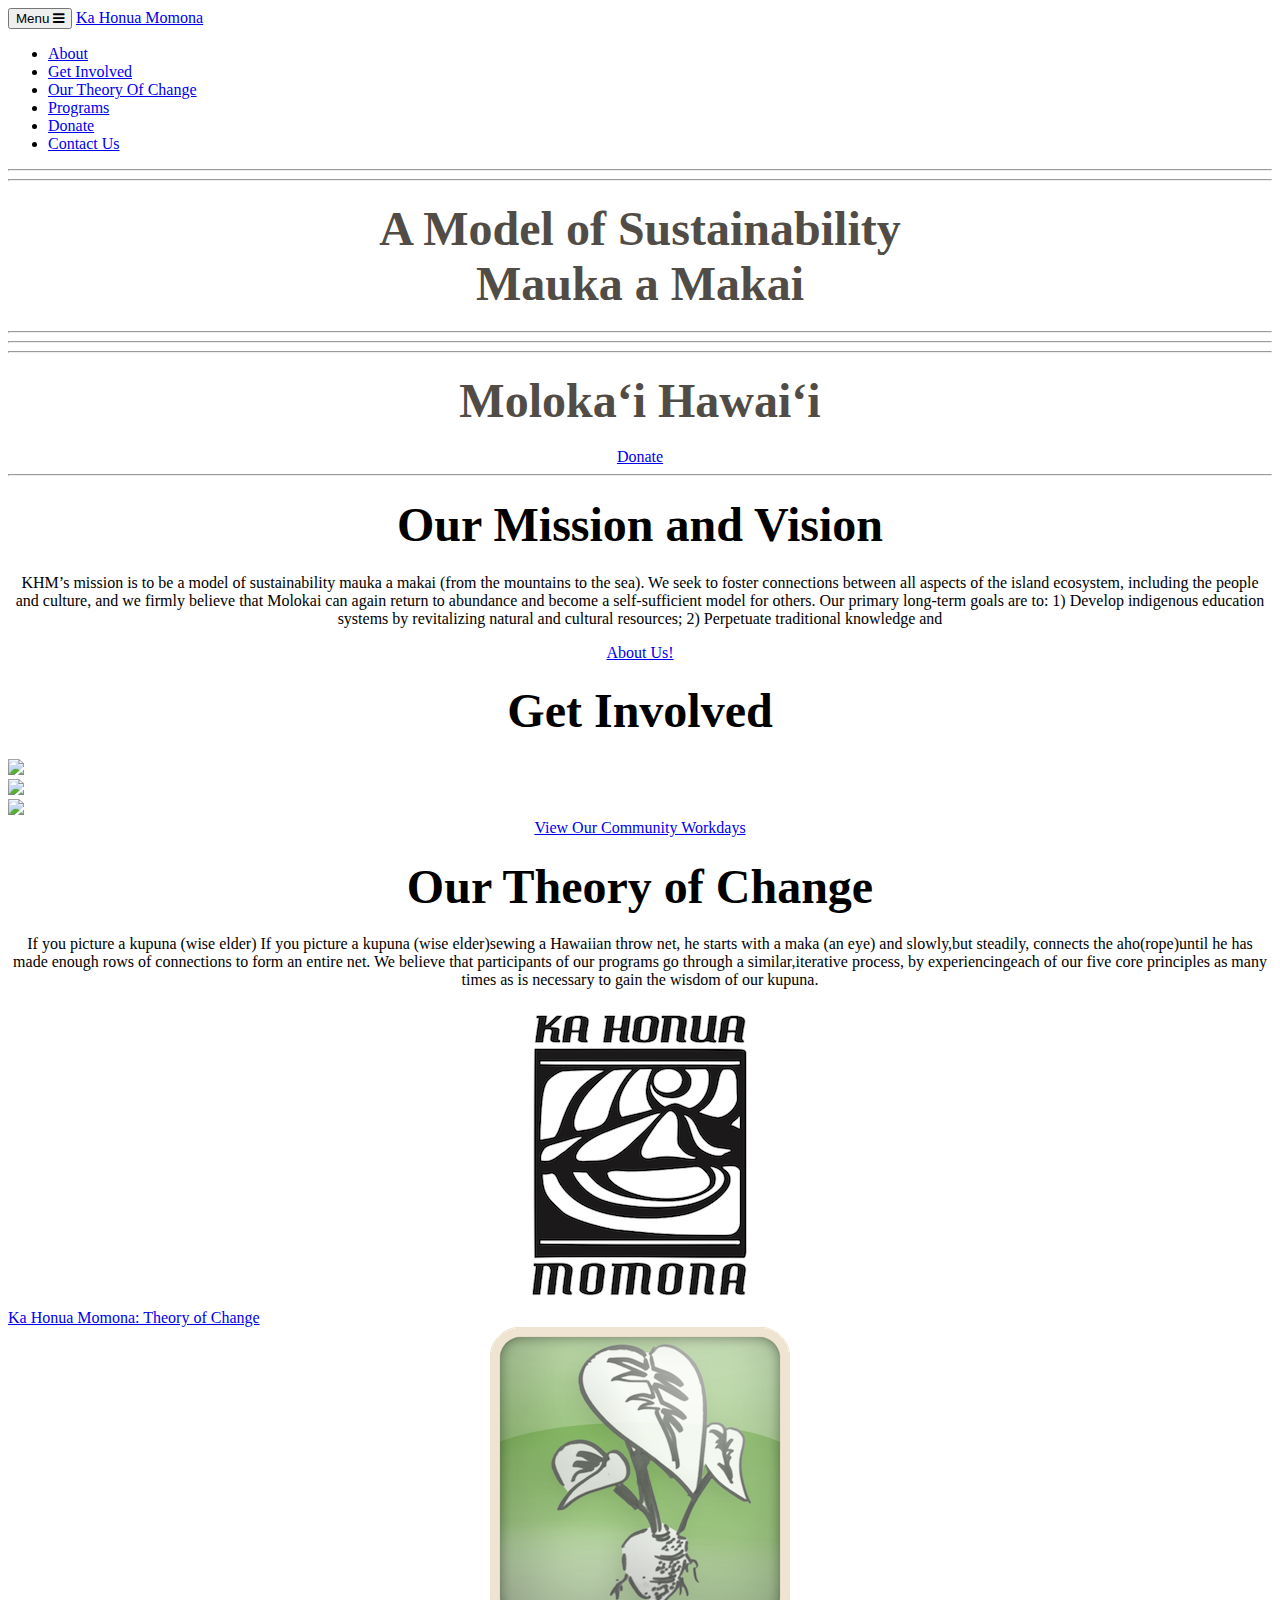
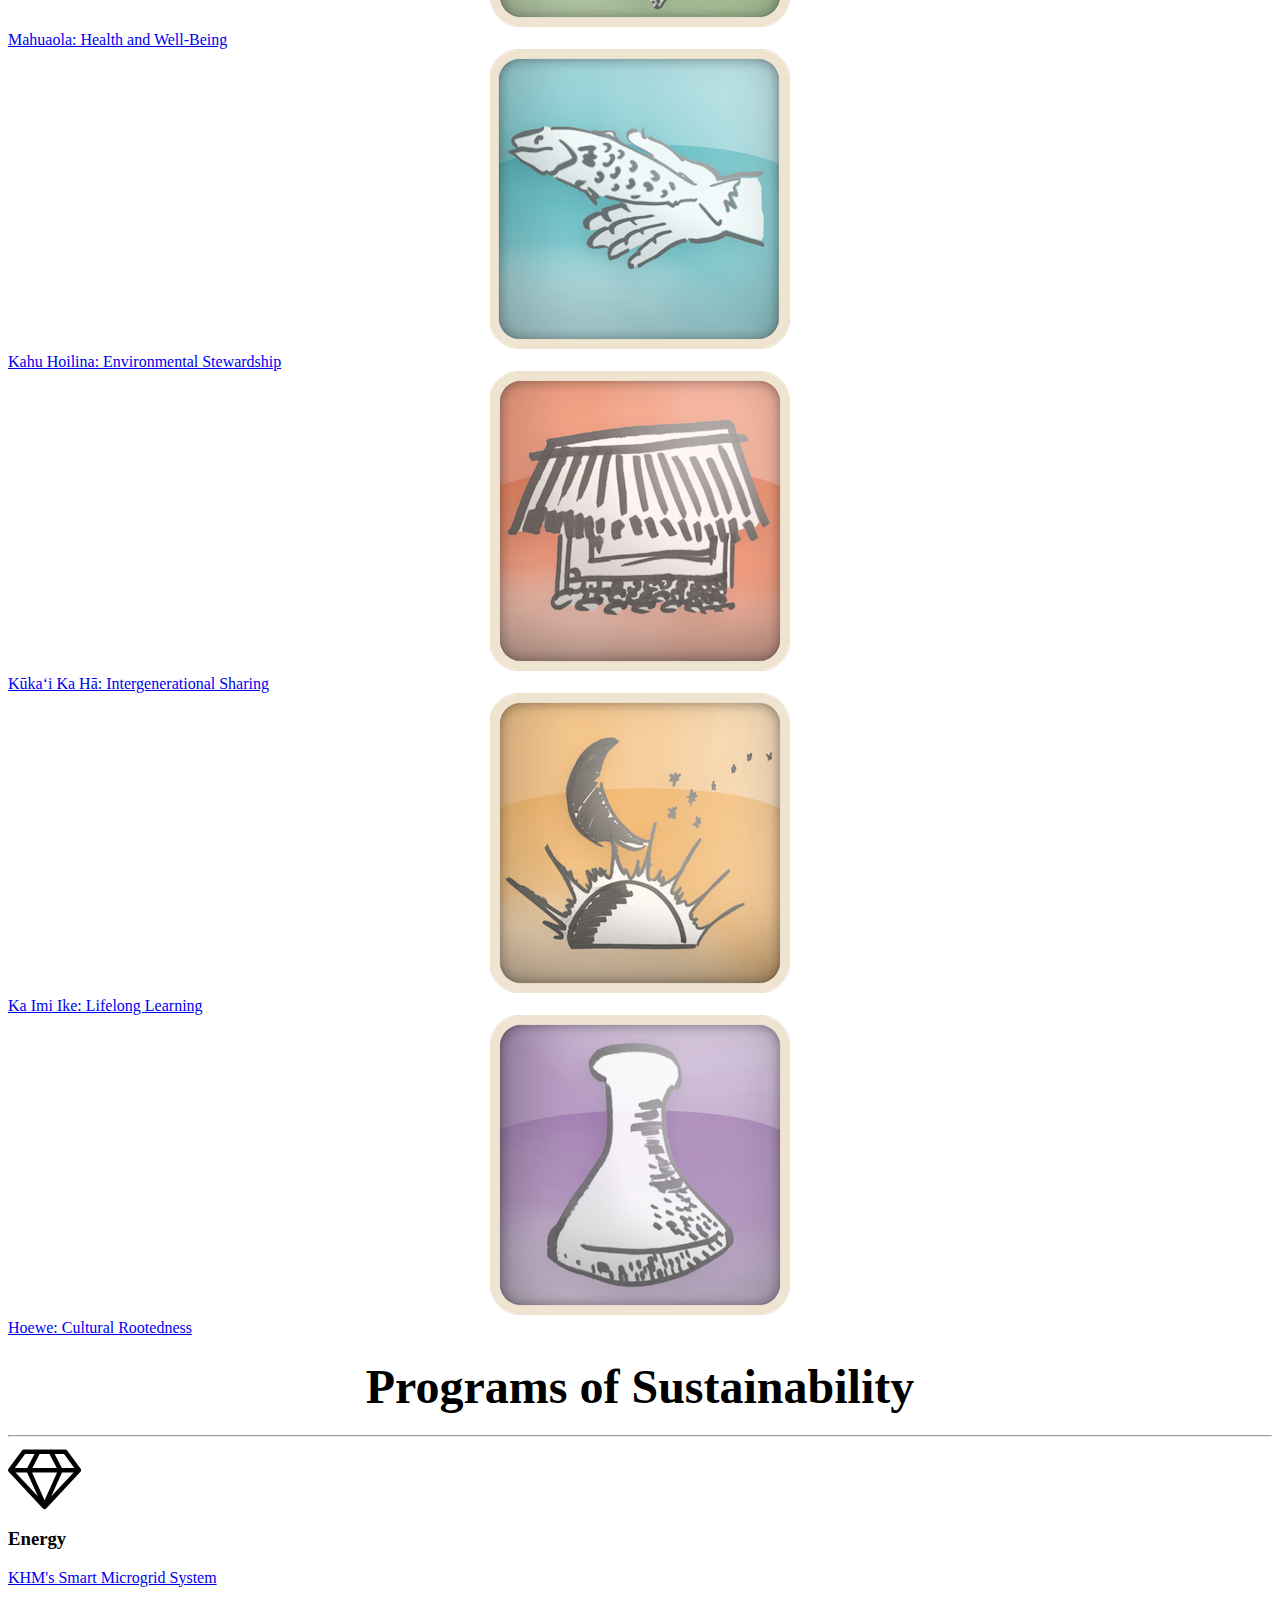
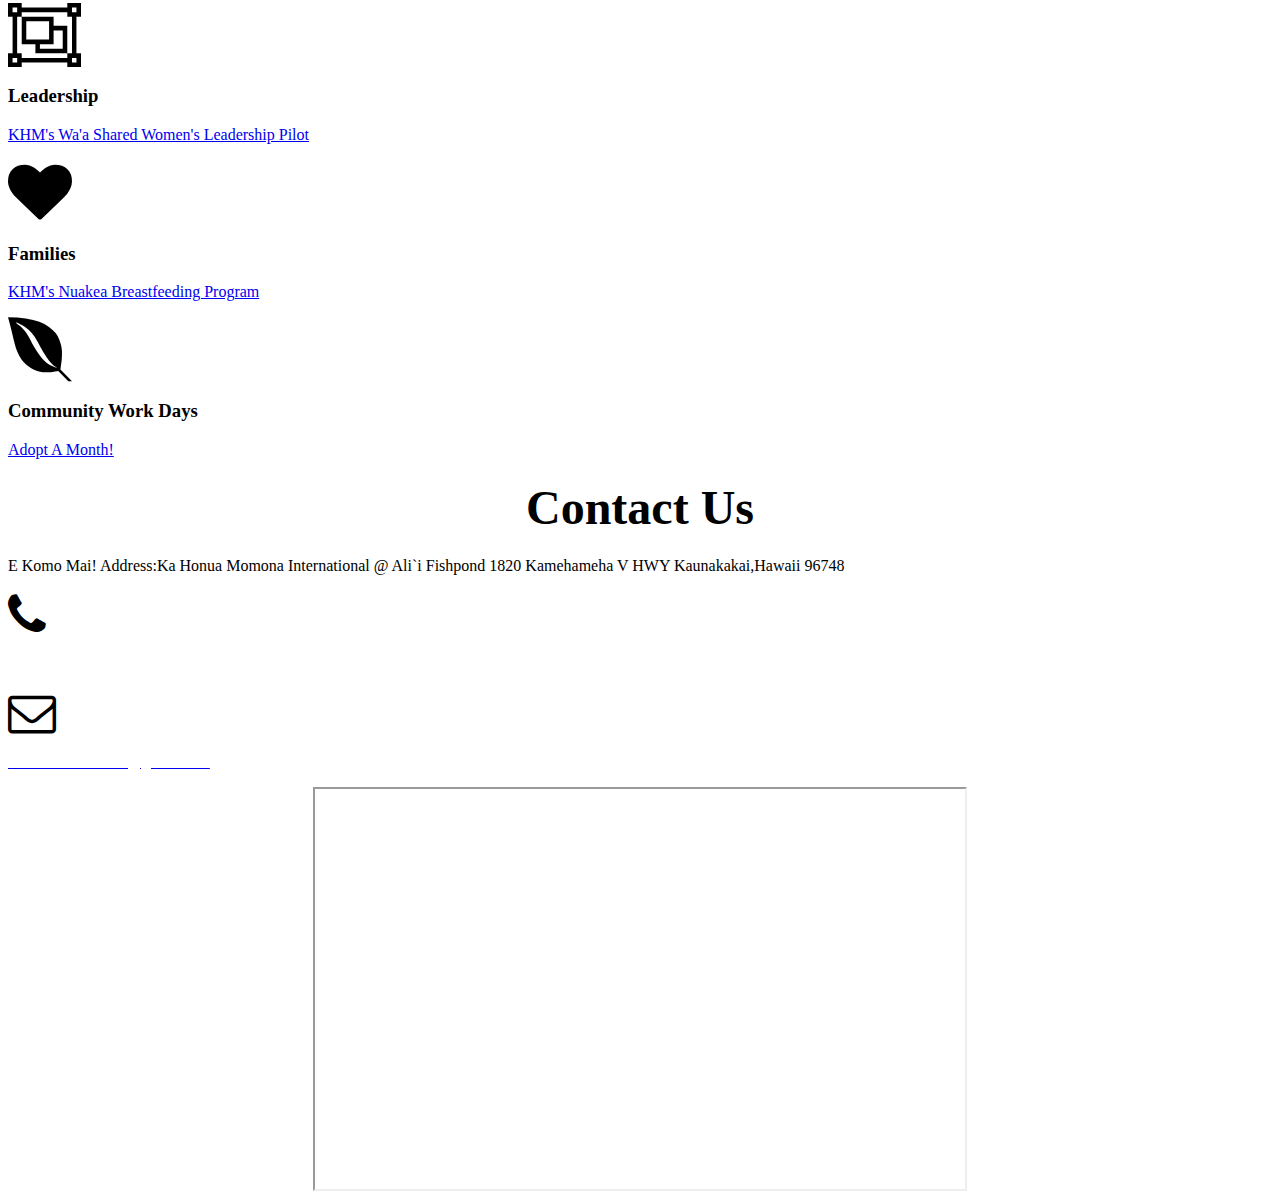
==== index.html @ 367ec9bb "Added Assets Framework image to TOC section" ====
<!DOCTYPE html>
<html lang="en">

<head>

    <meta charset="utf-8">
    <meta http-equiv="X-UA-Compatible" content="IE=edge">
    <meta name="viewport" content="width=device-width, initial-scale=1">
    <meta name="description" content="">
    <meta name="author" content="">

    <title>Ka Honua Momona</title>

    <!-- Bootstrap Core CSS -->
    <link rel="stylesheet" href="https://maxcdn.bootstrapcdn.com/bootstrap/3.3.6/css/bootstrap.min.css" integrity="sha384-1q8mTJOASx8j1Au+a5WDVnPi2lkFfwwEAa8hDDdjZlpLegxhjVME1fgjWPGmkzs7" crossorigin="anonymous">

    <!-- Custom Fonts -->
    <link href="https://fonts.googleapis.com/css?family=Open+Sans:300italic,400italic,600italic,700italic,800italic,400,300,600,700,800" rel="stylesheet" type="text/css">
    <link href="https://fonts.googleapis.com/css?family=Merriweather:400,300,300italic,400italic,700,700italic,900,900italic" rel="stylesheet" type="text/css">
    
    <!--Font Awesome-->
    <link rel="stylesheet" href="https://cdnjs.cloudflare.com/ajax/libs/font-awesome/4.7.0/css/font-awesome.min.css">

    <!-- Plugin CSS -->
    <link href="magnific-popup.css" rel="stylesheet">

    <!-- Theme CSS -->
    <link href="style.css" rel="stylesheet">
    <link href="font-awesome.css" rel="stylesheet">
    <!-- HTML5 Shim and Respond.js IE8 support of HTML5 elements and media queries -->
    <!-- WARNING: Respond.js doesn't work if you view the page via file:// -->
    <!--[if lt IE 9]>
        <script src="https://oss.maxcdn.com/libs/html5shiv/3.7.0/html5shiv.js"></script>
        <script src="https://oss.maxcdn.com/libs/respond.js/1.4.2/respond.min.js"></script>
    <![endif]-->
    
    <!--slick css-->
    <link rel="stylesheet" type="text/css" href="./slick/slick.css">
  <link rel="stylesheet" type="text/css" href="./slick/slick-theme.css">
  <style type="text/css">
    /*html, body {
      margin: 0;
      padding: 0;
    }

    * {
      box-sizing: border-box;
    }*/

    .slider {
        width: 50%;
        margin: 100px auto;
    }

    .slick-slide {
      margin: 0px 20px;
    }

    .slick-slide img {
      width: 100%;
    }

    .slick-prev:before,
    .slick-next:before {
      color: black;
    }


    .slick-slide {
      transition: all ease-in-out .3s;
      opacity: .2;
    }

    .slick-active {
      opacity: .5;
    }

    .slick-current {
      opacity: 1;
    }
  </style>


</head>

<body id="page-top">

    <nav id="mainNav" class="navbar navbar-default navbar-fixed-top">
        <div class="container-fluid">
            <!-- Brand and toggle get grouped for better mobile display -->
            <div class="navbar-header">
                <button type="button" class="navbar-toggle collapsed" data-toggle="collapse" data-target="#bs-example-navbar-collapse-1">
                    <span class="sr-only">Toggle navigation</span> Menu <i class="fa fa-bars"></i>
                </button>
                <a class="navbar-brand page-scroll" href="#page-top">Ka Honua Momona</a>
            </div>

            <!-- Collect the nav links, forms, and other content for toggling -->
            <div class="collapse navbar-collapse" id="bs-example-navbar-collapse-1">
                <ul class="nav navbar-nav navbar-right">
                    <li>
                        <a class="page-scroll" href="#about">About</a>
                    </li>
                     <li>
                        <a class="page-scroll" href="#get">Get Involved</a>


                    </li>
                    <li>
                        <a class="page-scroll" href="#services">Our Theory Of Change</a>
                    </li>
                    <li>
                        <a class="page-scroll" href="#portfolio">Programs</a>


                    </li>
                    <li>
                        <a href="payPalForm.html">Donate</a>
                    </li>
                   <!-- <li>
                        <a class="page-scroll" href="#store">KHM Store</a>
                    </li>-->
                    <li>
                        <a class="page-scroll" href="#contact">Contact Us</a>
                    </li>
                    
                </ul>
            </div>
            <!-- /.navbar-collapse -->
        </div>
        <!-- /.container-fluid -->
    </nav>
    
    <div class="row">
        <hr>
        <hr>
    
    <center><h2 class="homeHeading"><font size="7" color =#514c45>A Model of Sustainability <br> Mauka a Makai</font></h2>
    </center>
    </div>

    <header>
        <div class="header-content">
            <div class="header-content-inner">
                <!--<h1 class="homeHeading"><font size="7" color ="white">Ka Honua Momona</font></h1>-->
                <hr>
                <hr>
                <hr>
                
            </div>
        </div>
    </header>
    <div class="row">
        <center><h2 align="center" class="homeHeading"><font size="7" color =#514c45>Molokaʻi Hawaiʻi</font></h2>
                      
                <a href="payPalForm.html" class="btn btn-primary btn-xl page-scroll">Donate</a></center>
        <hr>
    
    </div>

    <section class="bg-primary" id="about">
        <div class="container">
            <h1 id="homeHeading" align="center"><font size="7">Our Mission and Vision</font></h1>
                    
                    
                    
                    <center><p class="text-faded">KHM’s mission is to be a model of sustainability mauka a makai (from the mountains to the sea). We seek to foster connections between all aspects of the island ecosystem, including the people and culture, and we firmly believe that Molokai can again return to abundance and become a self-sufficient model for others. Our primary long-term goals are to:

1) Develop indigenous education systems by revitalizing natural and cultural resources;
                        2) Perpetuate traditional knowledge and</p></center>
                    <center><a href="aboutpage.html" class="btn btn-primary btn-xl page-scroll">About Us!</a></center>
                </div>
           
    </section>
    
    <section class="bg-getInvolved" id="get">
        <div class="container">
            <div class="row">
                <div><h1 id="homeHeading" align="center"><font size="7">Get Involved</font></h1>
                    
    <row class="variable slider" >

    <div >
      <img src="assests/Slideshow/SS-1-350x300.jpg">
    </div>
    <div>
      <img src="assests/Slideshow/SS-2-350x300.JPG">
    </div>
    <div>
      <img src="assests/Slideshow/SS-3-350x300.jpg">
    </div>
  </row>     
                   
                    <center><a href="signUp.html" class="btn btn-primary btn-xl page-scroll">View Our Community Workdays</a></center>
                </div>
            </div>
        </div>
    </section>


    <section id="services" class ="bg-landingTop">
        <div class="container-fluid">
             <div class="row">
                <div><h1 id="homeHeading" align="center"><font size="7">Our Theory of Change</font></h1>
                    <center><p class="text-gray"> If you picture a kupuna (wise elder) If you picture a kupuna (wise elder)sewing a Hawaiian throw net, he starts with a maka (an eye) and slowly,but steadily, connects the aho(rope)until he has made enough rows of connections to form an entire net. We believe that participants of our programs go through a similar,iterative process, by experiencingeach of our five core principles as many times as is necessary to gain the wisdom of our kupuna.</p></center>
                </div>
            <div class="row no-gutter popup-gallery">
                <div class="col-lg-4 col-sm-6">
                    <a href="https://drive.google.com/open?id=1YdWYNHnXMYd7yJINg3KNlewe5yrEVB_4" class="portfolio-box">
                        <center><img src="assests/KHMLogoBW300x389%20.png" class="img-responsive" alt=""></center>
                        <div class="portfolio-box-caption">
                            <div class="portfolio-box-caption-content">
                                <div class="project-category text-faded">
                                </div>
                                <div class="project-name">
                                    Ka Honua Momona: Theory of Change
                                </div>
                            </div>
                        </div>
                    </a>
                </div>
                <div class="col-lg-4 col-sm-6">
                    <a href="assests/KHMAssetsFramework.png" class="portfolio-box">
                        <center><img src="assests/kaloIcon300x300.png" class="img-responsive" class="img-responsive" alt=""></center>
                        <div class="portfolio-box-caption">
                            <div class="portfolio-box-caption-content">
                                <div class="project-category text-faded">

                                </div>
                                <div class="project-name">
                                    Mahuaola: Health and Well-Being
                                </div>
                            </div>
                        </div>
                    </a>
                </div>
                <div class="col-lg-4 col-sm-6">
                    <a href="assests/KHMAssetsFramework.png" class="portfolio-box">
                        <center><img src="assests/mulletIcon300x300.png" class="img-responsive" alt=""></center>
                        <div class="portfolio-box-caption">
                            <div class="portfolio-box-caption-content">
                                <div class="project-category text-faded">
                                    
                                </div>
                                <div class="project-name">
                                   Kahu Hoilina: Environmental Stewardship
                                </div>
                            </div>
                        </div>
                    </a>
                </div>
                <div class="col-lg-4 col-sm-6">
                    <a href="assests/KHMAssetsFramework.png" class="portfolio-box">
                        <center><img src="assests/haleIcon300x300.png" class="img-responsive" alt=""></center>
                        <div class="portfolio-box-caption">
                            <div class="portfolio-box-caption-content">
                                <div class="project-category text-faded">
                                   
                                </div>
                                <div class="project-name">
                                    Kūkaʻi Ka Hā: Intergenerational Sharing
                                </div>
                            </div>
                        </div>
                    </a>
                </div>
                <div class="col-lg-4 col-sm-6">
                   <a href="assests/KHMAssetsFramework.png" class="portfolio-box">
                        <center><img src="assests/sunAndMoonicon300x300.png" class="img-responsive" alt=""></center>
                        <div class="portfolio-box-caption">
                            <div class="portfolio-box-caption-content">
                                <div class="project-category text-faded">
                                   
                                </div>
                                <div class="project-name">
                                  Ka Imi Ike: Lifelong Learning
                                </div>
                            </div>
                        </div>
                    </a>
                </div>
                <div class="col-lg-4 col-sm-6">
                    <a href="assests/KHMAssetsFramework.png" class="portfolio-box">
                        <center><img src="assests/poiPoundericon300x300.png" class="img-responsive" alt=""></center>
                        <div class="portfolio-box-caption">
                            <div class="portfolio-box-caption-content">
                                <div class="project-category text-faded">
                                    
                                </div>
                                <div class="project-name">
                                    Hoewe: Cultural Rootedness
                                </div>
                            </div>
                        </div>
                    </a>
                </div>
            </div>
        </div>
        </div>
    </section>
    
    <!--Programs Section-->
    <section id="portfolio" class="bg-programs">
        <div class="container">
            <div class="row">
                <div class="col-lg-12 text-center">
                    <h1 id="homeHeading" align="center"><font size="7">Programs of Sustainability</font></h1>
                    <hr class="primary">
                </div>
            </div>
        </div>
        <div class="container">
            <div class="row">
                <div class="col-lg-3 col-md-6 text-center">
                    <div class="service-box">
                        <i class="fa fa-4x fa-diamond text-primary sr-icons"></i>
                       
                       
                        <h3>Energy</h3>
                        <p class="text-faded">
                            <a href="assests/Energy-Program.jpeg" class="portfolio-box">KHM's Smart Microgrid System</a></p>
                    </div>
                </div>
                <div class="col-lg-3 col-md-6 text-center">
                    <div class="service-box">
                        <i class="fa fa-4x fa-object-group text-primary sr-icons"></i>
                        <h3>Leadership</h3>
                        <p class="text-faded"><a href="assests/Leadership-Program.jpg" class="portfolio-box">KHM's Wa'a Shared Women's Leadership Pilot</a></p>
                    </div>
                </div>
                <div class="col-lg-3 col-md-6 text-center">
                    <div class="service-box">
                        <i class="fa fa-4x fa-heart text-primary sr-icons"></i>
                        <h3>Families</h3>
                        <p class="text-faded"><a href="assests/Families.jpeg" class="portfolio-box">KHM's Nuakea Breastfeeding Program</a></p>
                    </div>
                </div>
                <div class="col-lg-3 col-md-6 text-center">
                    <div class="service-box">
                        <i class="fa fa-4x fa-envira text-primary sr-icons"></i>
                        <h3>Community Work Days</h3>
                        <p class="text-faded"><a href="assests/CWD-Program.jpg" class="portfolio-box">Adopt A Month!</a></p>
                    </div>
                </div>
            </div>
        </div>
    </section>

    <!--<aside class="bg-dark">
        <div class="container text-center">
            <div class="call-to-action">
                <h2>Free Download at Start Bootstrap!</h2>
                <a href="http://startbootstrap.com/template-overviews/creative/" class="btn btn-default btn-xl sr-button">Download Now!</a>
            </div>
        </div>
    </aside>-->
    
    <section class = bg-getInvolved id="contact">
        <div class="container">
            <div class="row">
                <div class="col-lg-8 col-lg-offset-2 text-center">
                    <div><h1 id="homeHeading" align="center"><font size="7" >Contact Us</font></h1>
        </div>
                    <p>E Komo Mai! Address:Ka Honua Momona International @ Ali`i Fishpond 1820 Kamehameha V HWY Kaunakakai,Hawaii 96748</p>
                </div>
                <div class="col-lg-4 col-lg-offset-2 text-center">
                    <i class="fa fa-phone fa-3x sr-contact"></i>
                    <p><font color="white">(808)553-8353</font></p>
                </div>
                <div class="col-lg-4 text-center">
                    <i class="fa fa-envelope-o fa-3x sr-contact"></i>
                    <p><a href="mailto:your-email@your-domain.com"><font color="white">KaHonuaMomona@gmail.com</font></a></p>
                </div>
            </div>
        </div>
        <div align="center">
        <iframe src="https://www.google.com/maps/embed?pb=!1m18!1m12!1m3!1d1801.1338252839632!2d-156.98307503300262!3d21.07241689508221!2m3!1f25.250000000000004!2f0!3f0!3m2!1i1024!2i768!4f35!3m3!1m2!1s0x7eaac9f5d5ff4ea1%3A0x57146f1e84662ad0!2s1820+Kamehameha+V+Hwy%2C+Kaunakakai%2C+HI+96748!5e1!3m2!1sen!2sus!4v1522271617819" width="650" height="400" align="middle" frameborder="4" style="border:1" allowfullscreen></iframe>
      </div>
    </section>

    <!--<section id="contact">
        <div class="container">
            <div class="row">
                <div class="col-lg-8 col-lg-offset-2 text-center">
                    <h2 class="section-heading">Let's Get In Touch!</h2>
                    <hr class="primary">
                    <p>Ready to start your next project with us? That's great! Give us a call or send us an email and we will get back to you as soon as possible!</p>
                </div>
                <div class="col-lg-4 col-lg-offset-2 text-center">
                    <i class="fa fa-phone fa-3x sr-contact"></i>
                    <p>123-456-6789</p>
                </div>
                <div class="col-lg-4 text-center">
                    <i class="fa fa-envelope-o fa-3x sr-contact"></i>
                    <p><a href="mailto:your-email@your-domain.com">feedback@startbootstrap.com</a></p>
                </div>
            </div>
        </div>
    </section>-->

    <!-- jQuery -->
    <script src="https://code.jquery.com/jquery-2.2.1.min.js"
            integrity="sha256-gvQgAFzTH6trSrAWoH1iPo9Xc96QxSZ3feW6kem+O00="
            crossorigin="anonymous"></script>

    <!-- Bootstrap Core JavaScript -->
    <script src="https://maxcdn.bootstrapcdn.com/bootstrap/3.3.6/js/bootstrap.min.js" integrity="sha384-0mSbJDEHialfmuBBQP6A4Qrprq5OVfW37PRR3j5ELqxss1yVqOtnepnHVP9aJ7xS" crossorigin="anonymous"></script>

    <!-- Plugin JavaScript -->
    <script src="https://cdnjs.cloudflare.com/ajax/libs/jquery-easing/1.3/jquery.easing.min.js"></script>
    <script src="/scroll-reveal.js"></script>
    <script src="/magnific-popup.js"></script>

    <!-- Theme JavaScript -->
    <script src="/client.js"></script>
    <script src="/wow.min.js"></script>
    
    <!-- FontAwesome CDN -->
    <script src="https://use.fontawesome.com/fcb170d64e.js"></script>
    
    <script src="https://code.jquery.com/jquery-2.2.0.min.js" type="text/javascript"></script>
  <script src="./slick/slick.min.js" type="text/javascript" charset="utf-8"></script>
  <script type="text/javascript">
    $(document).on('ready', function() {
      $(".vertical-center-4").slick({
        dots: true,
        vertical: true,
        centerMode: true,
        slidesToShow: 4,
        slidesToScroll: 2
      });
      $(".vertical-center-3").slick({
        dots: true,
        vertical: true,
        centerMode: true,
        slidesToShow: 3,
        slidesToScroll: 3
      });
      $(".vertical-center-2").slick({
        dots: true,
        vertical: true,
        centerMode: true,
        slidesToShow: 2,
        slidesToScroll: 2
      });
      $(".vertical-center").slick({
        dots: true,
        vertical: true,
        centerMode: true,
      });
      $(".vertical").slick({
        dots: true,
        vertical: true,
        slidesToShow: 3,
        slidesToScroll: 3
      });
      $(".regular").slick({
        dots: true,
        infinite: true,
        slidesToShow: 3,
        slidesToScroll: 3
      });
      $(".center").slick({
        dots: true,
        infinite: true,
        centerMode: true,
        slidesToShow: 5,
        slidesToScroll: 3
      });
      $(".variable").slick({
        dots: true,
        infinite: true,
        variableWidth: true
      });
      $(".lazy").slick({
        lazyLoad: 'ondemand', // ondemand progressive anticipated
        infinite: true
      });
    });
</script>

</body>

</html>
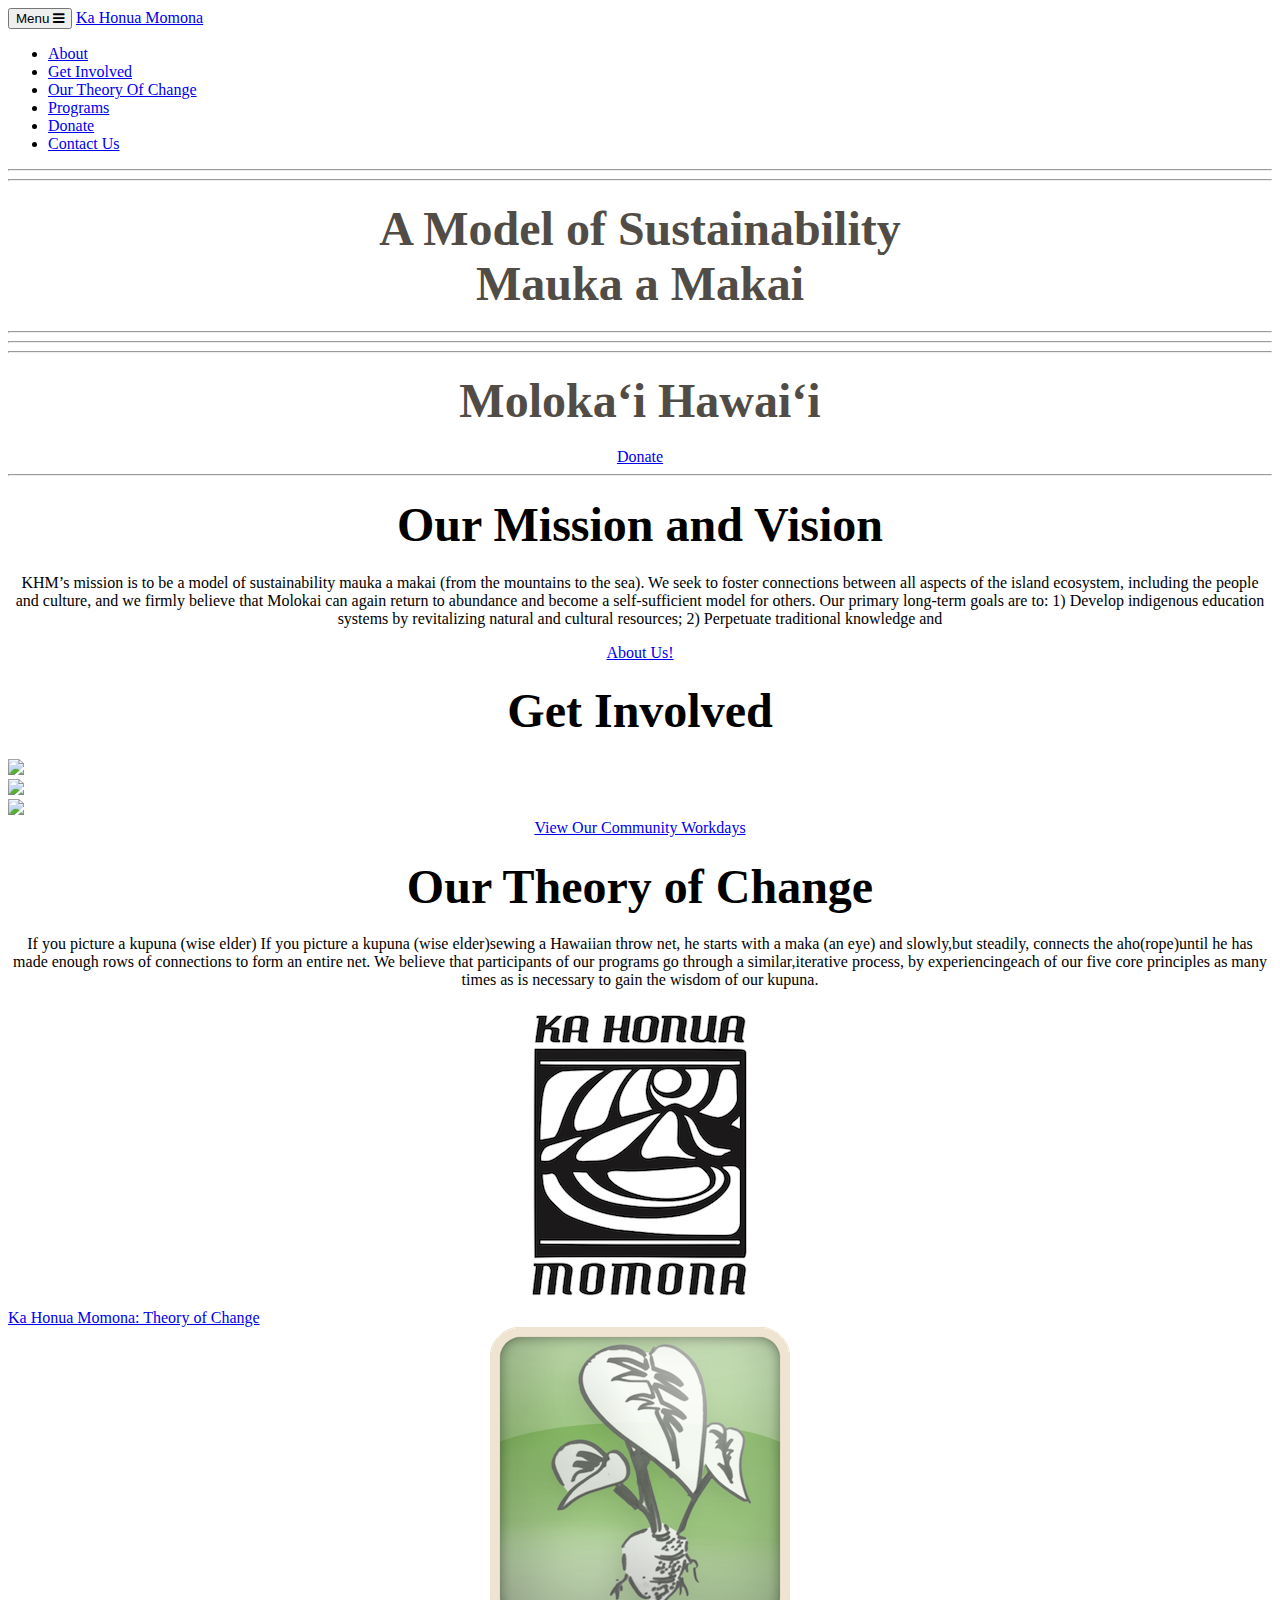
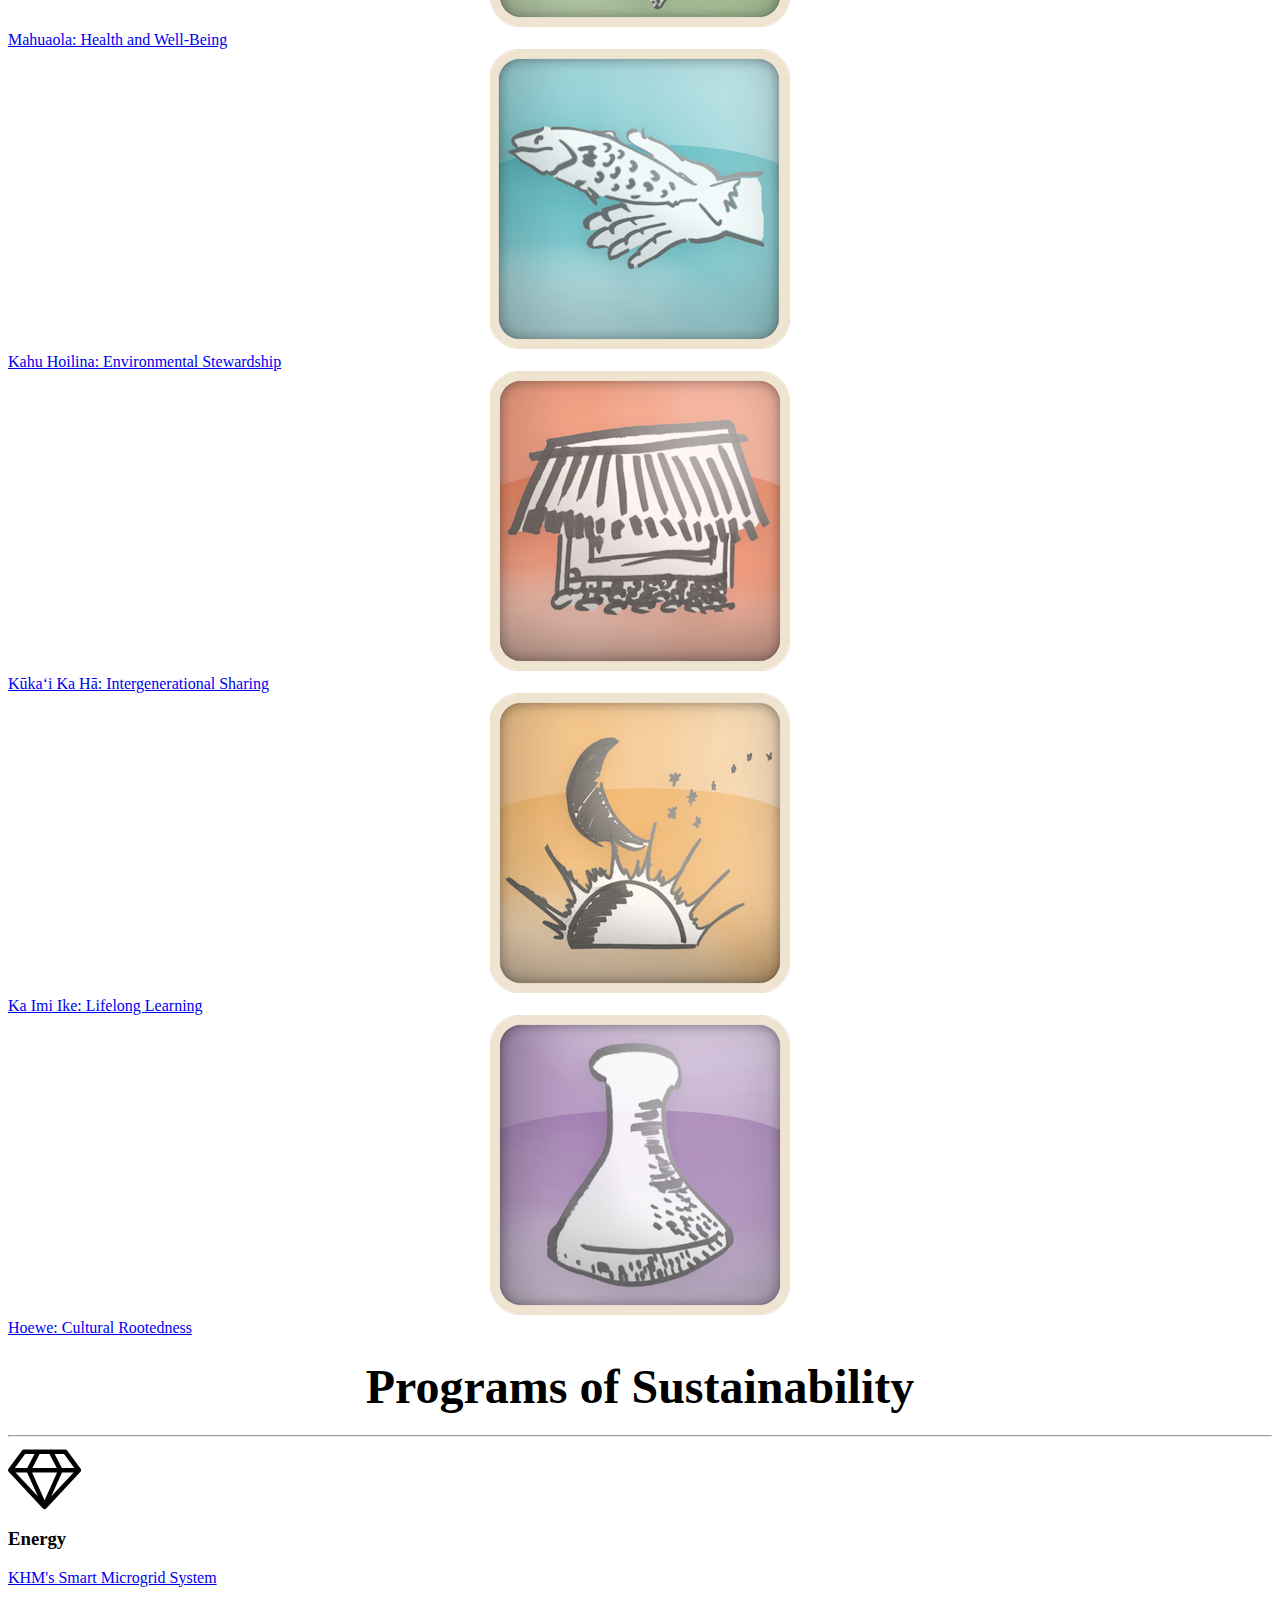
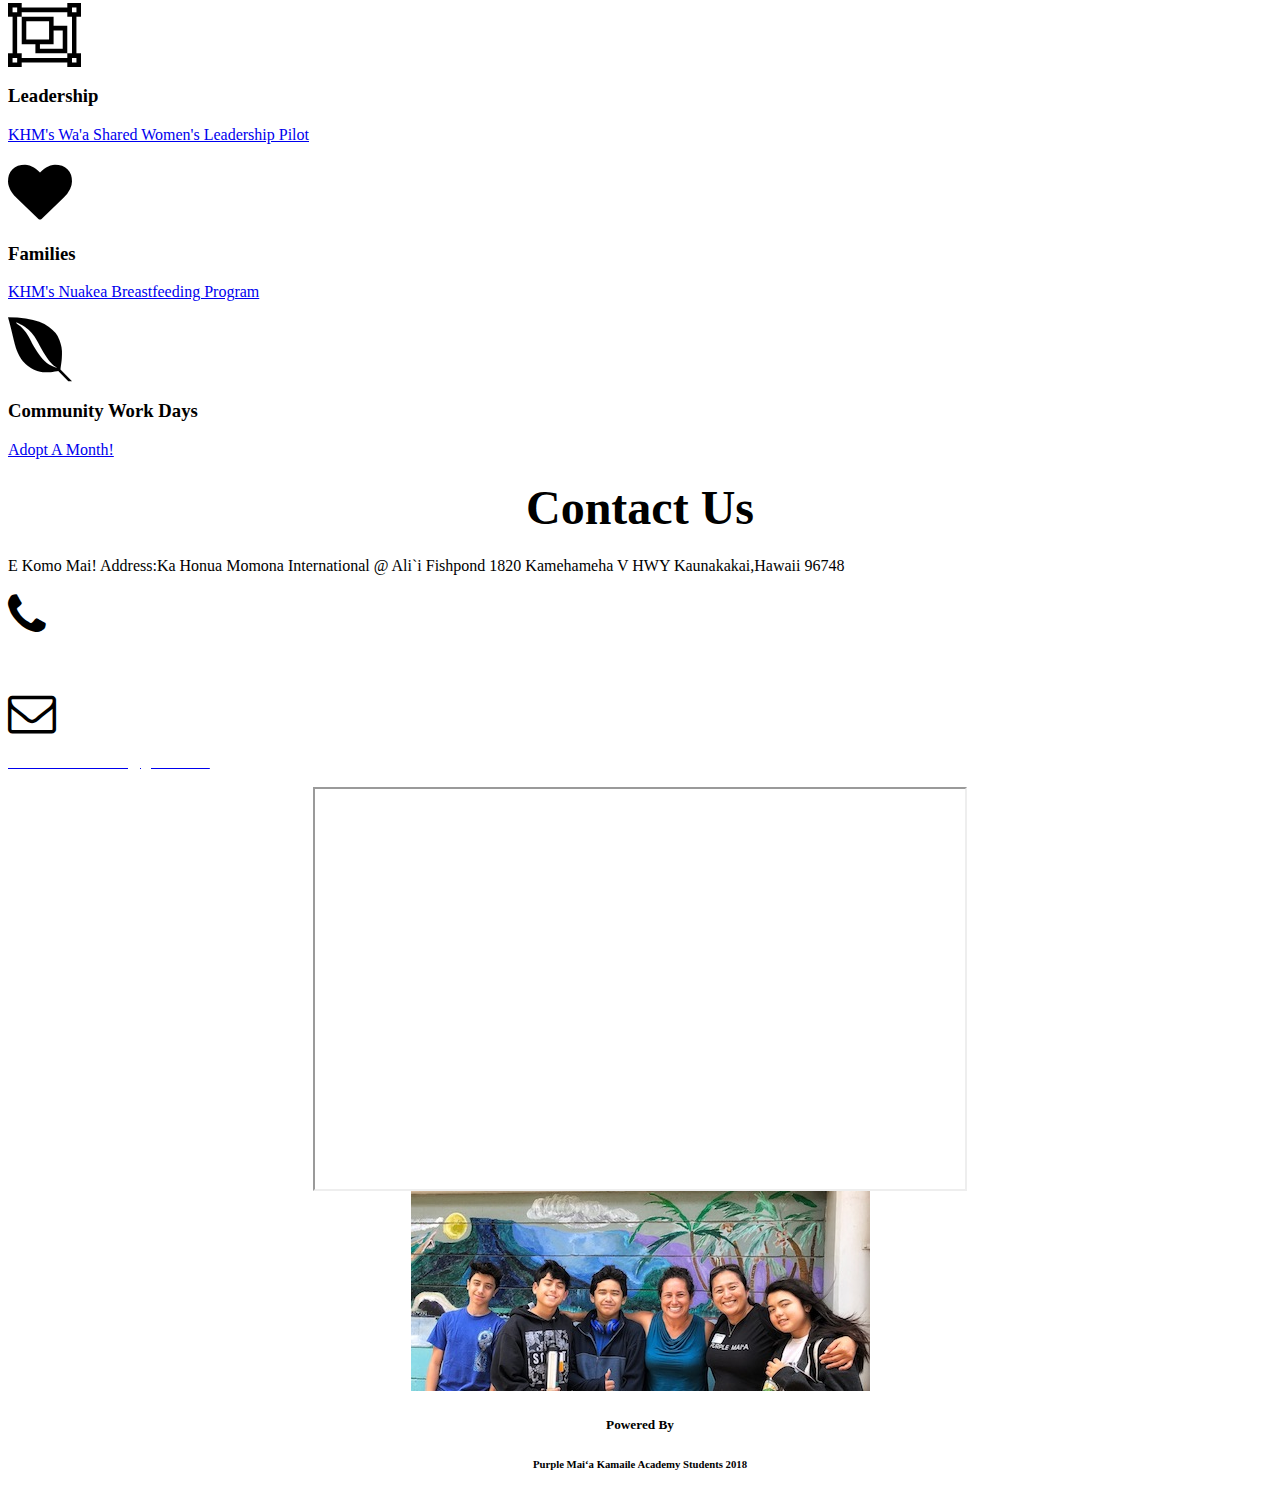
==== commit 70698d4c: "Added aside section with student credit" ====
--- a/index.html
+++ b/index.html
@@ -377,26 +377,14 @@
         <iframe src="https://www.google.com/maps/embed?pb=!1m18!1m12!1m3!1d1801.1338252839632!2d-156.98307503300262!3d21.07241689508221!2m3!1f25.250000000000004!2f0!3f0!3m2!1i1024!2i768!4f35!3m3!1m2!1s0x7eaac9f5d5ff4ea1%3A0x57146f1e84662ad0!2s1820+Kamehameha+V+Hwy%2C+Kaunakakai%2C+HI+96748!5e1!3m2!1sen!2sus!4v1522271617819" width="650" height="400" align="middle" frameborder="4" style="border:1" allowfullscreen></iframe>
       </div>
     </section>
-
-    <!--<section id="contact">
-        <div class="container">
-            <div class="row">
-                <div class="col-lg-8 col-lg-offset-2 text-center">
-                    <h2 class="section-heading">Let's Get In Touch!</h2>
-                    <hr class="primary">
-                    <p>Ready to start your next project with us? That's great! Give us a call or send us an email and we will get back to you as soon as possible!</p>
-                </div>
-                <div class="col-lg-4 col-lg-offset-2 text-center">
-                    <i class="fa fa-phone fa-3x sr-contact"></i>
-                    <p>123-456-6789</p>
-                </div>
-                <div class="col-lg-4 text-center">
-                    <i class="fa fa-envelope-o fa-3x sr-contact"></i>
-                    <p><a href="mailto:your-email@your-domain.com">feedback@startbootstrap.com</a></p>
-                </div>
-            </div>
-        </div>
-    </section>-->
+    
+    <aside>
+    <center><img src="assests/Students.JPG">
+        <h5>Powered By</h5>
+        <h6>Purple Maiʻa Kamaile Academy Students 2018</h6></center>
+    
+    </aside>
+
 
     <!-- jQuery -->
     <script src="https://code.jquery.com/jquery-2.2.1.min.js"
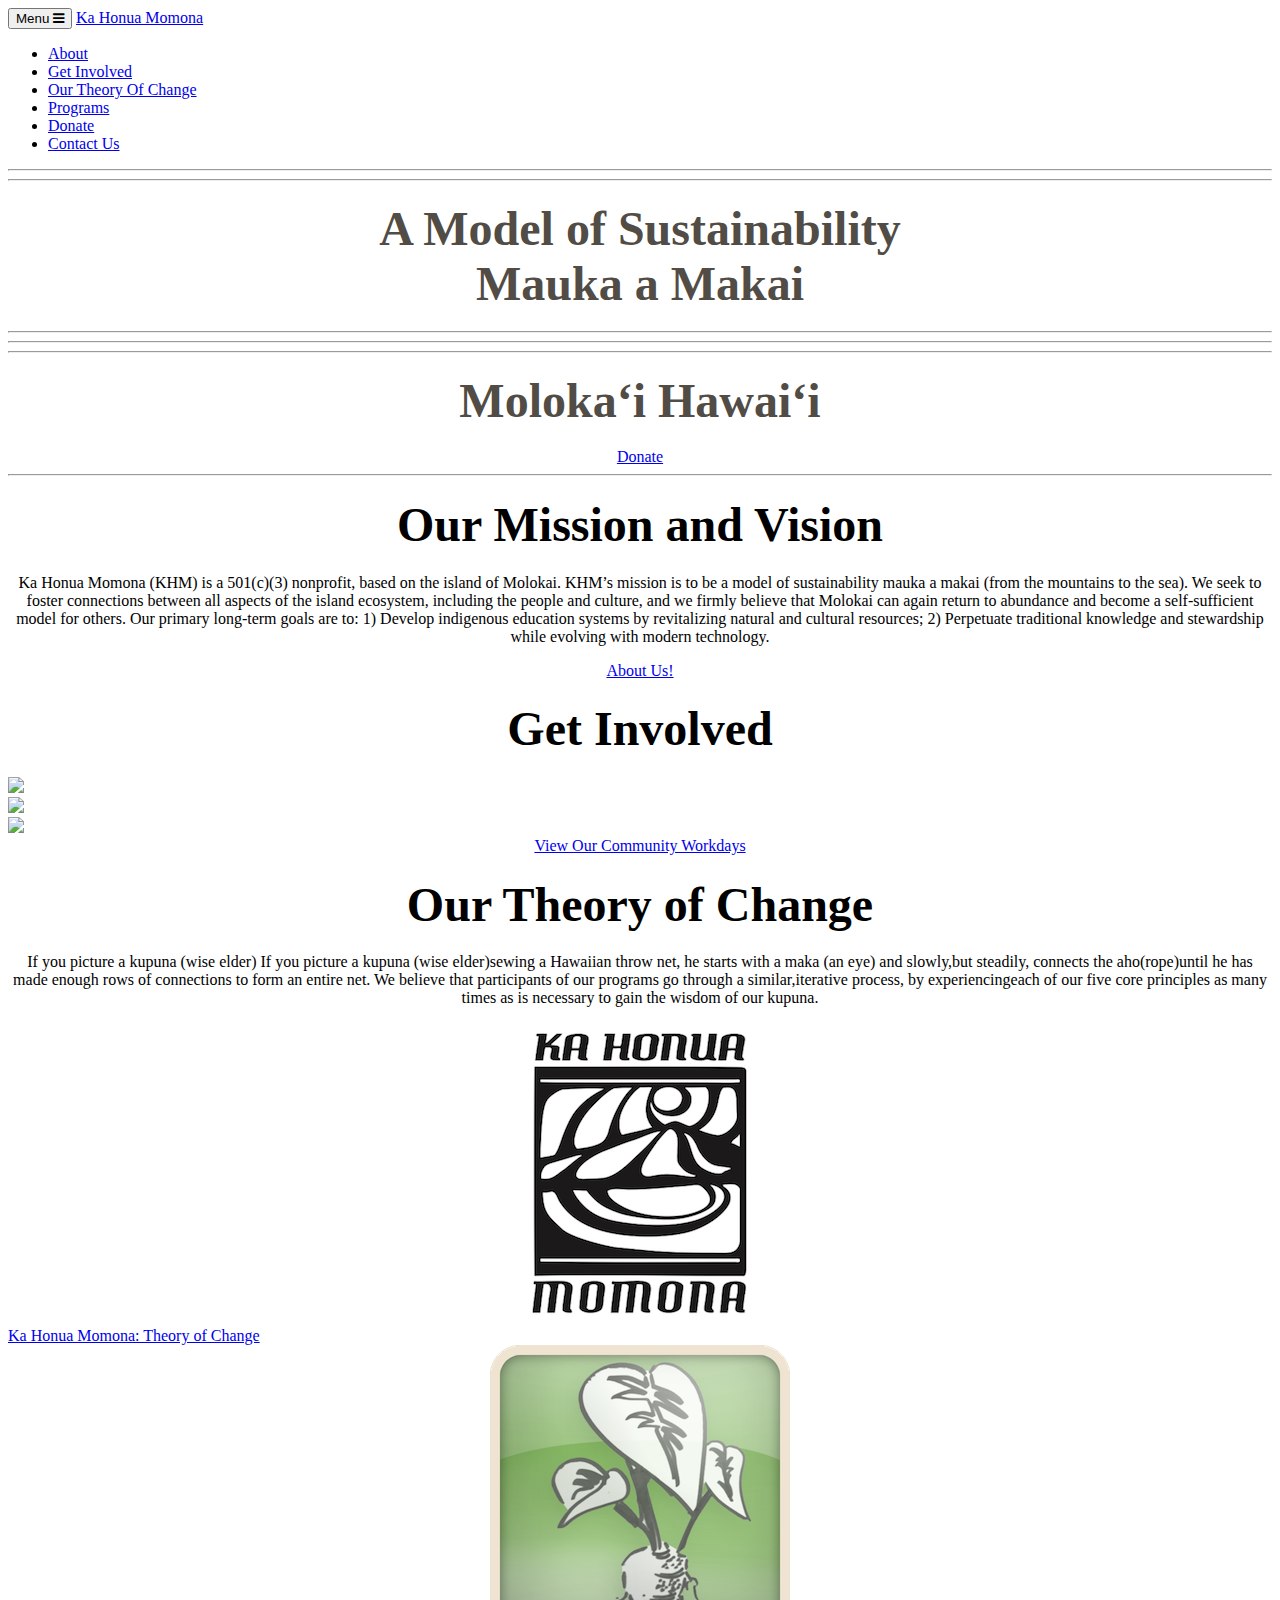
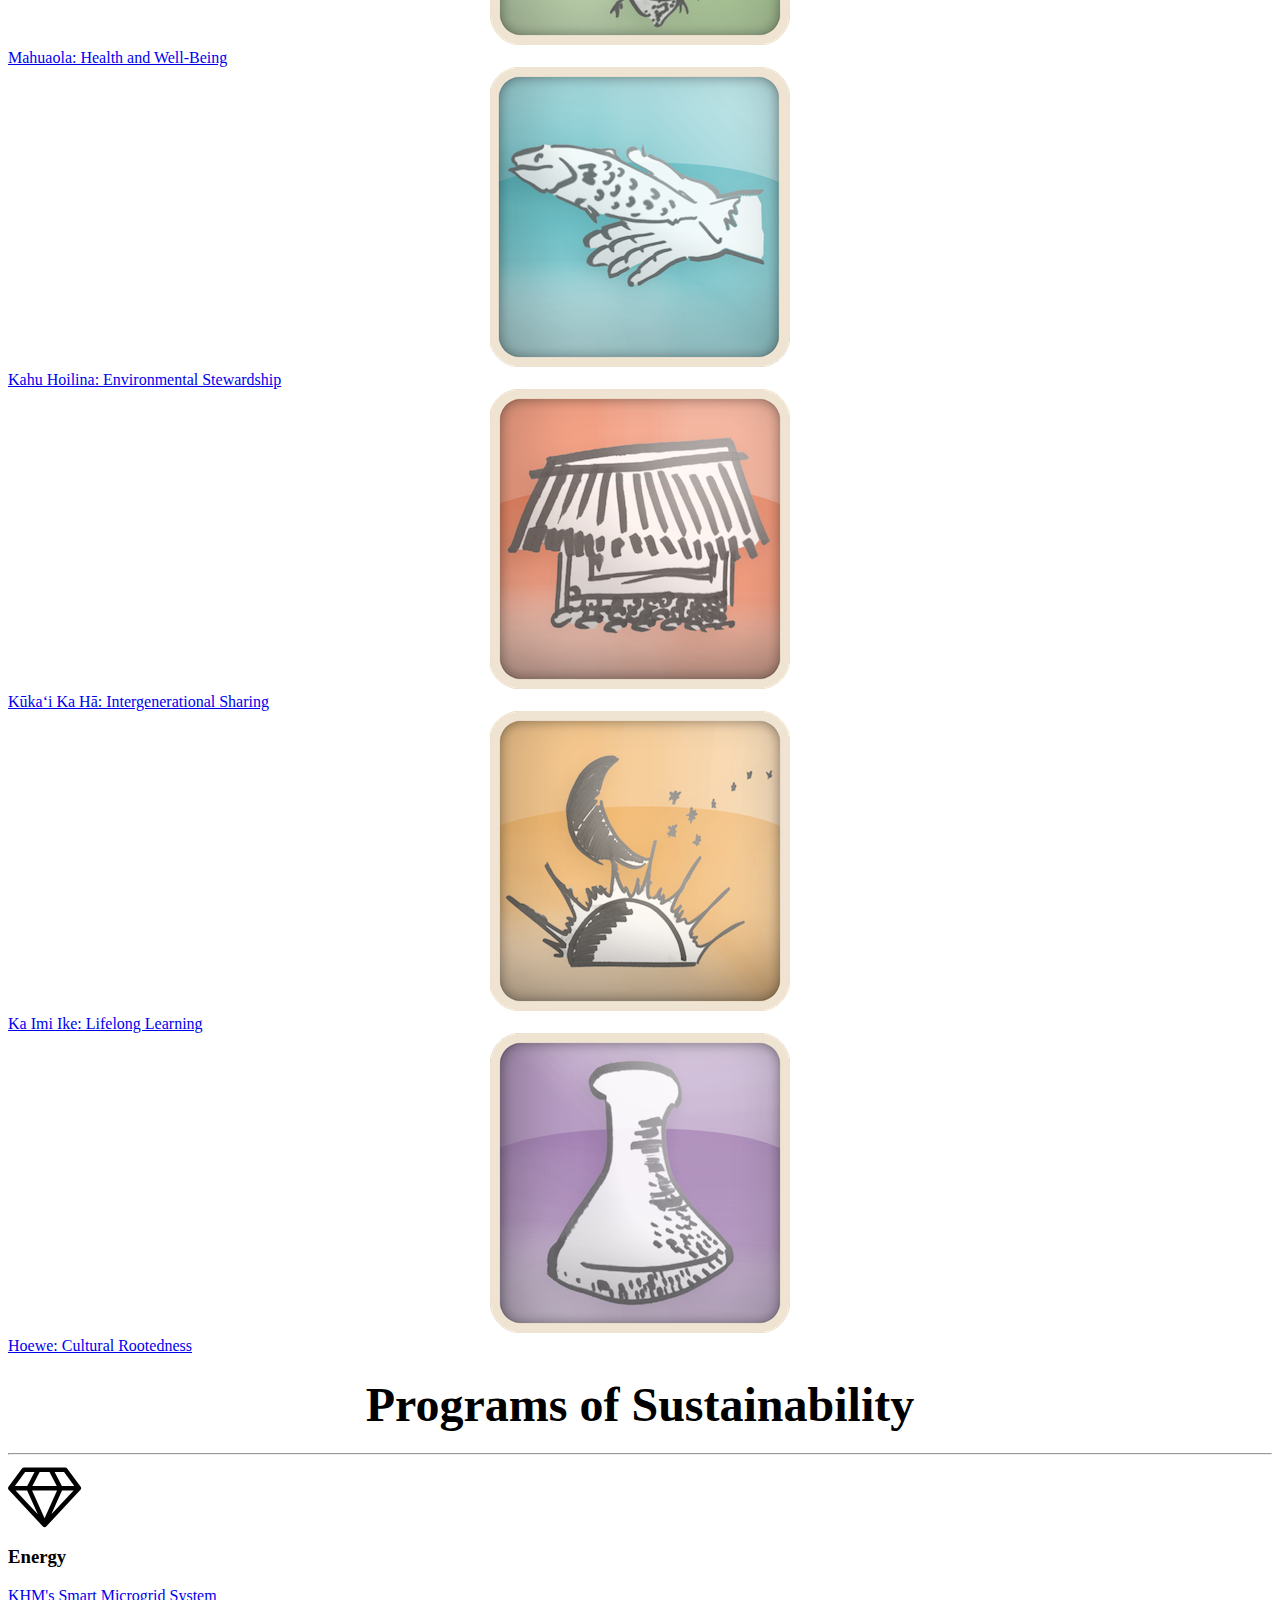
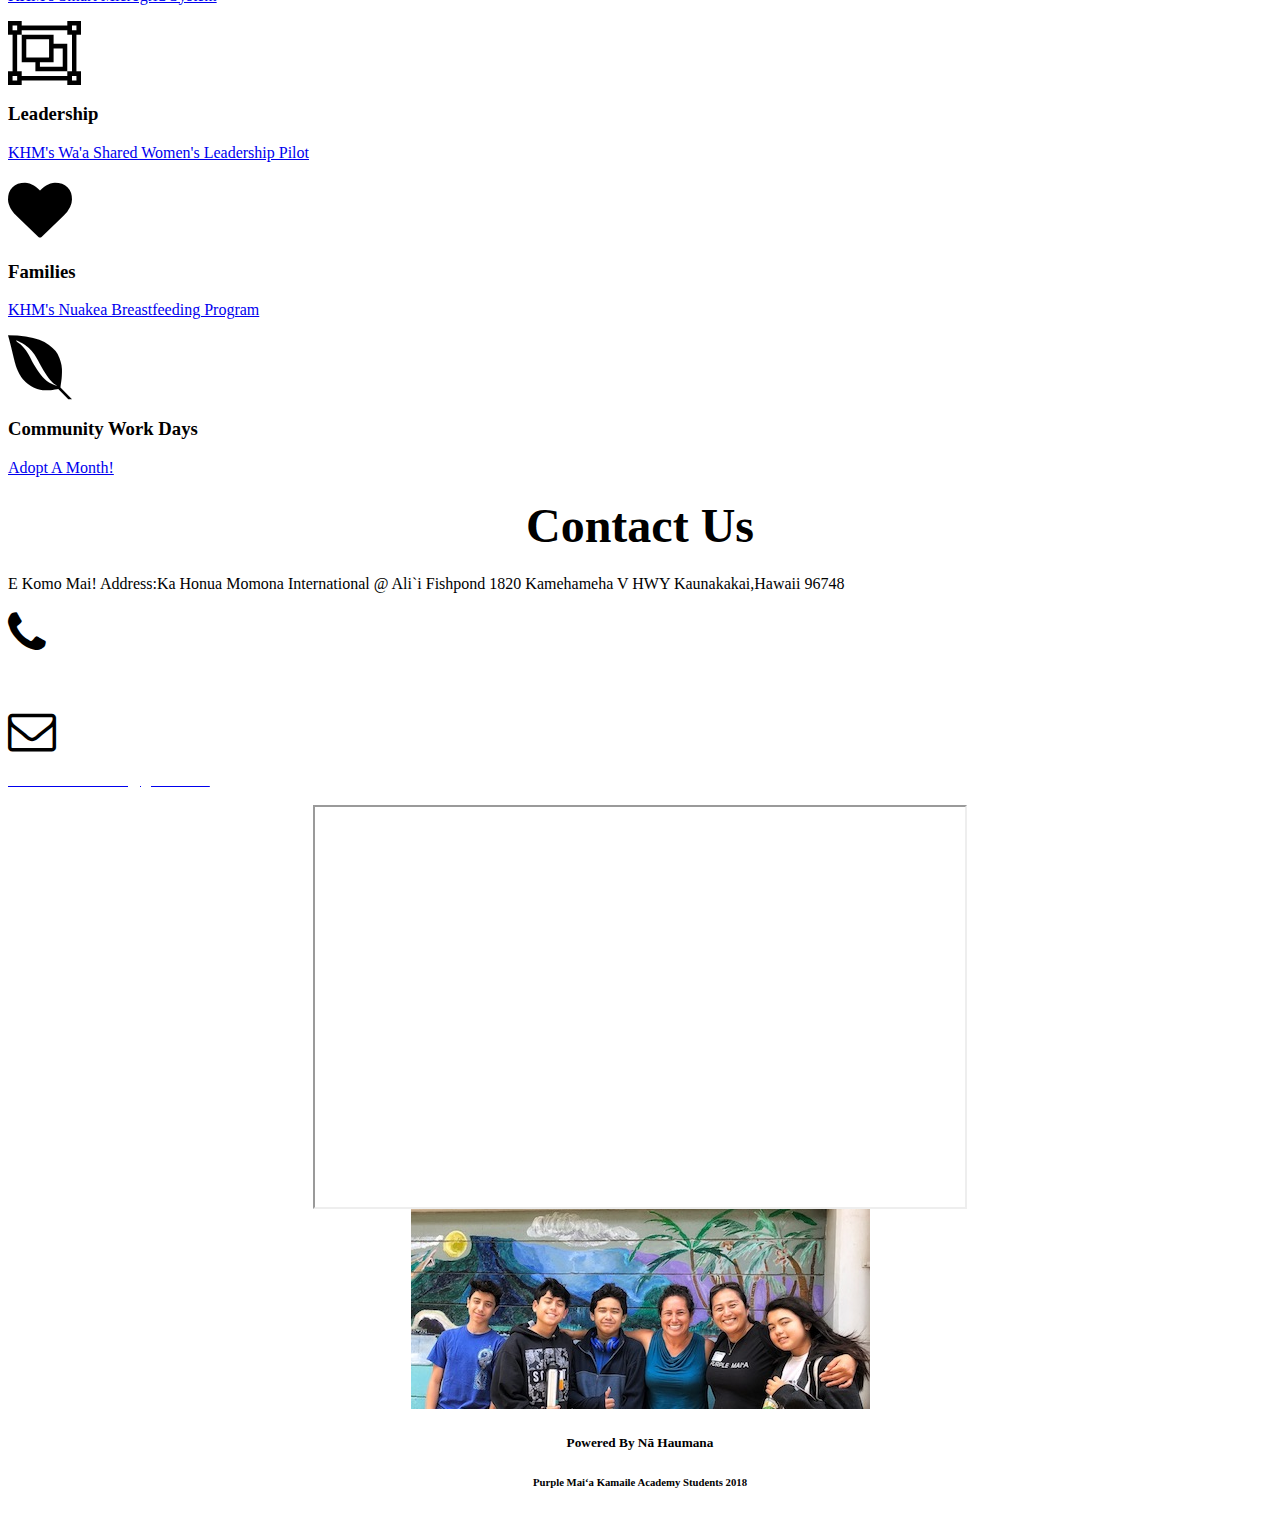
==== commit fd03c3f9: "Added Tiani photo and bio" ====
--- a/index.html
+++ b/index.html
@@ -164,10 +164,11 @@
                     
                     
                     
-                    <center><p class="text-faded">KHM’s mission is to be a model of sustainability mauka a makai (from the mountains to the sea). We seek to foster connections between all aspects of the island ecosystem, including the people and culture, and we firmly believe that Molokai can again return to abundance and become a self-sufficient model for others. Our primary long-term goals are to:
+                    <center><p class="text-faded">Ka Honua Momona (KHM) is a 501(c)(3) nonprofit, based on the island of Molokai. KHM’s mission is to be a model of sustainability mauka a makai (from the mountains to the sea). We seek to foster connections between all aspects of the island ecosystem, including the people and culture, and we firmly believe that Molokai can again return to abundance and become a self-sufficient model for others. Our primary long-term goals are to:
 
 1) Develop indigenous education systems by revitalizing natural and cultural resources;
-                        2) Perpetuate traditional knowledge and</p></center>
+
+2) Perpetuate traditional knowledge and stewardship while evolving with modern technology.</p></center>
                     <center><a href="aboutpage.html" class="btn btn-primary btn-xl page-scroll">About Us!</a></center>
                 </div>
            
@@ -380,7 +381,7 @@
     
     <aside>
     <center><img src="assests/Students.JPG">
-        <h5>Powered By</h5>
+        <h5>Powered By Nā Haumana</h5>
         <h6>Purple Maiʻa Kamaile Academy Students 2018</h6></center>
     
     </aside>
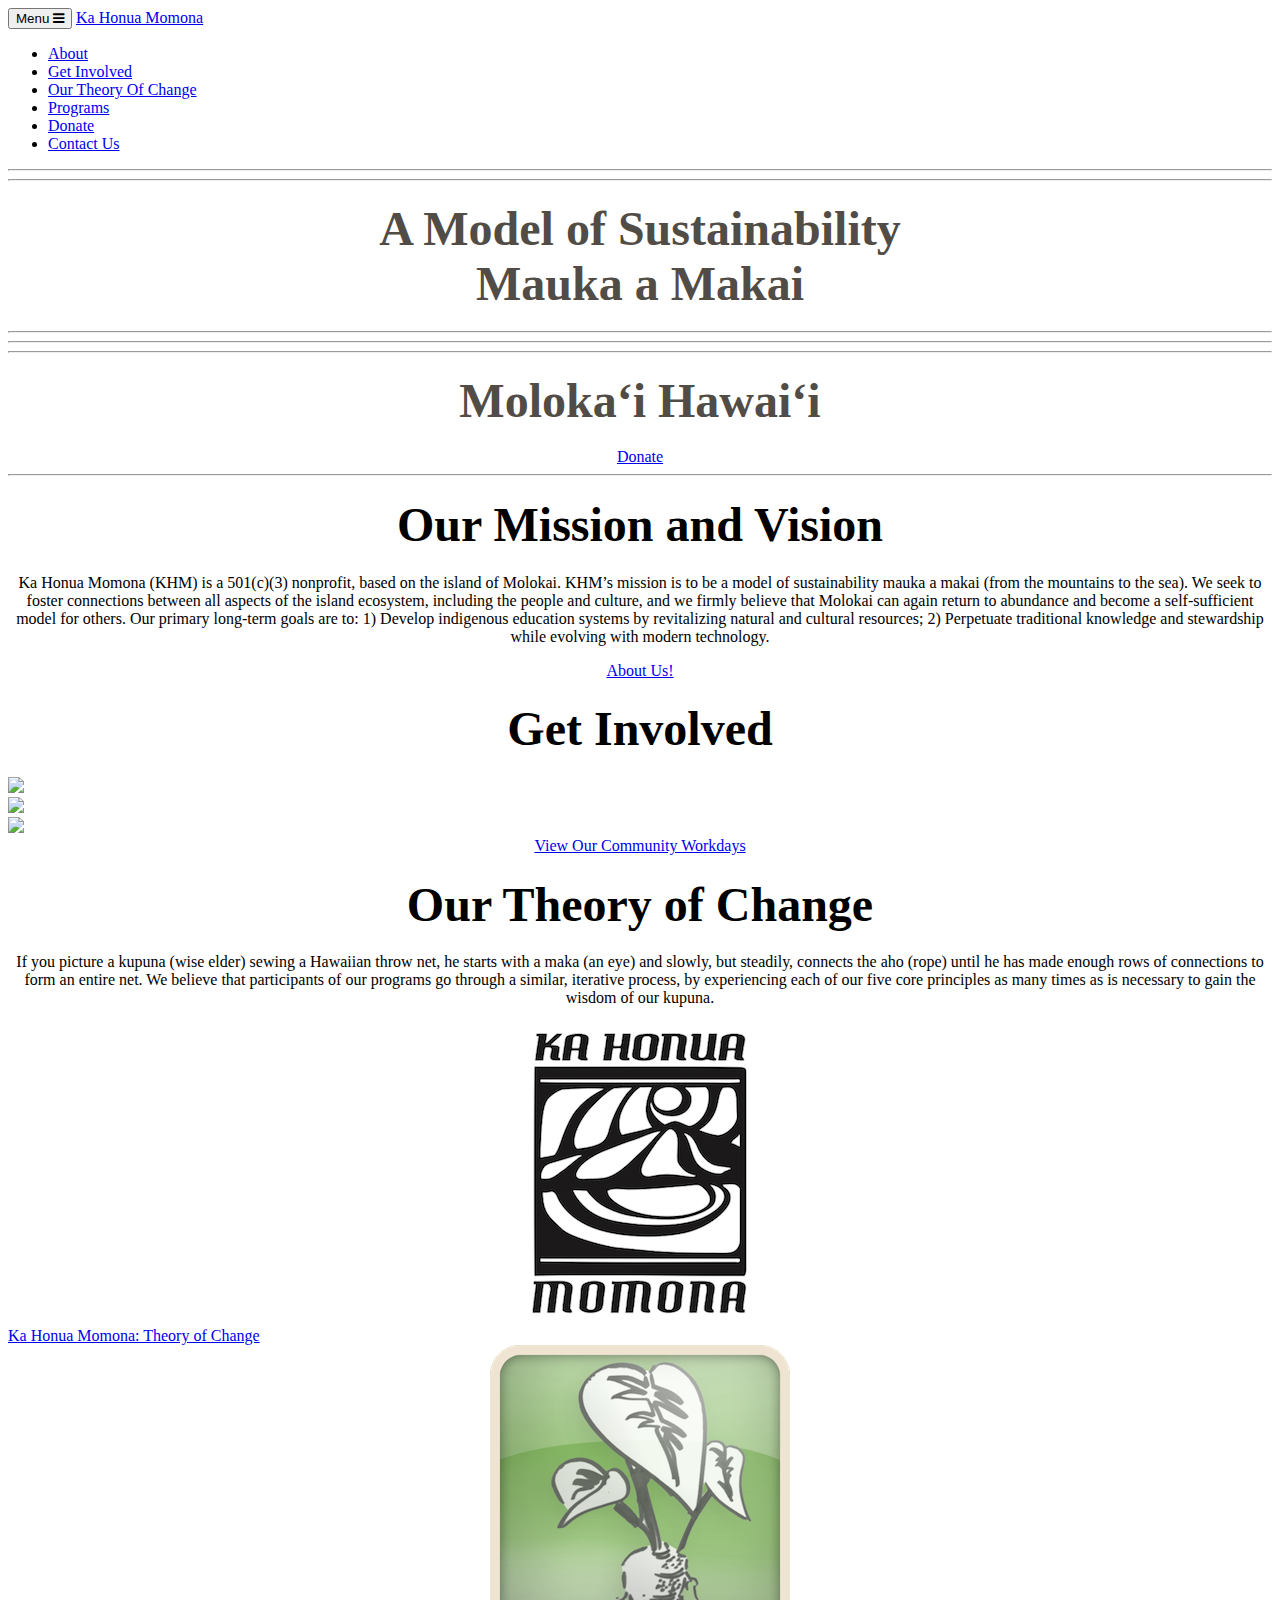
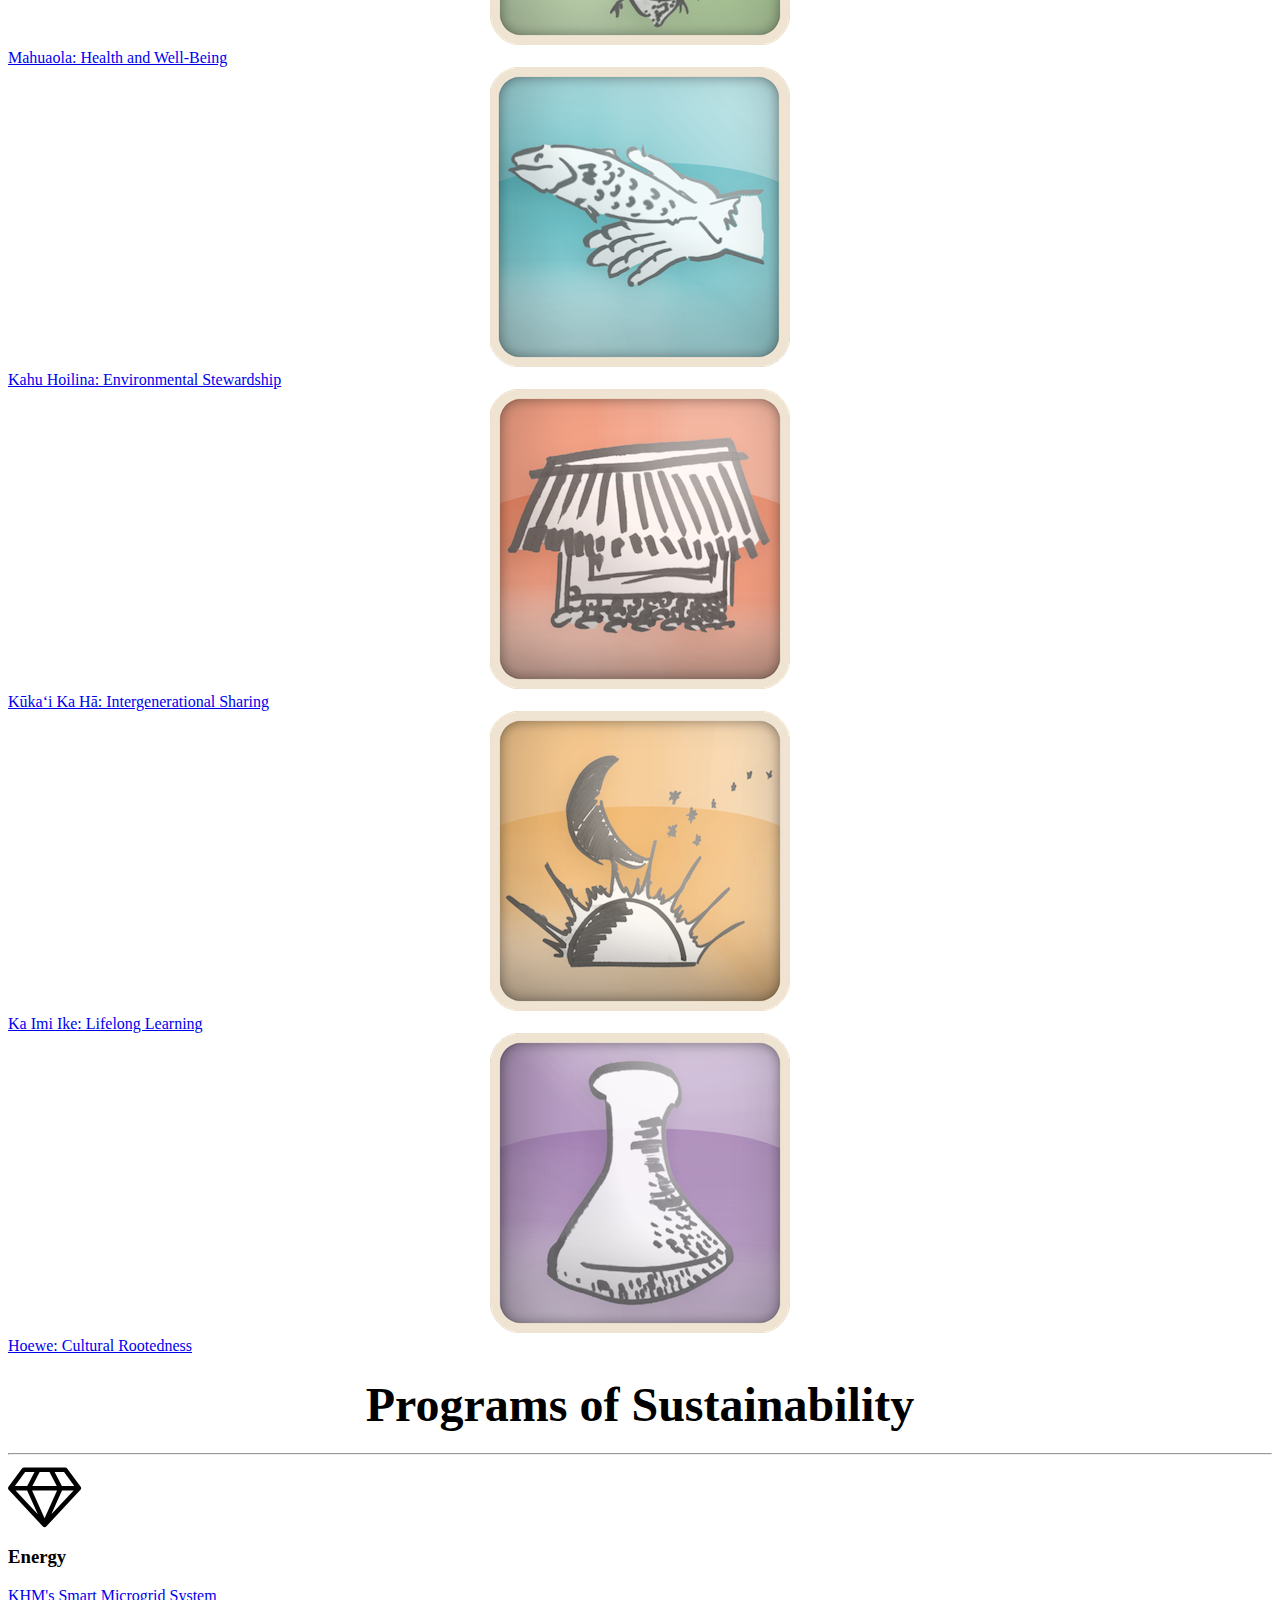
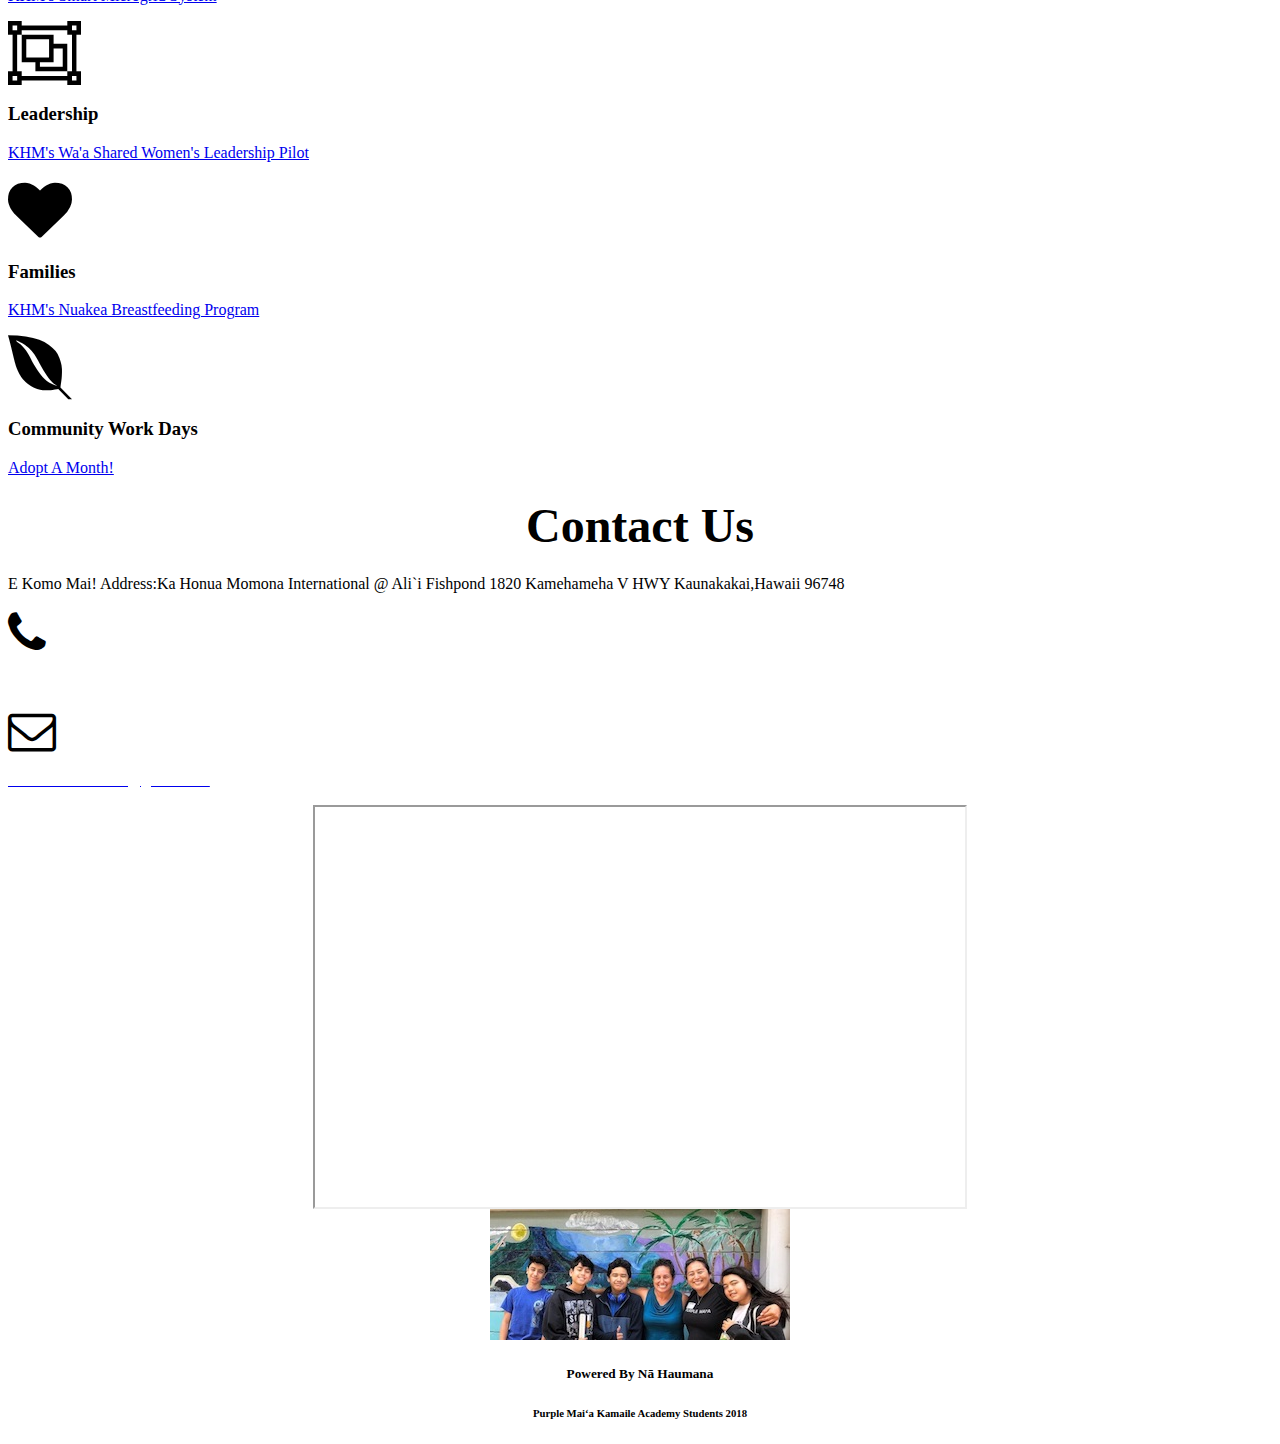
==== commit 42bac5a1: "Edited TOC section text" ====
--- a/index.html
+++ b/index.html
@@ -203,7 +203,7 @@
         <div class="container-fluid">
              <div class="row">
                 <div><h1 id="homeHeading" align="center"><font size="7">Our Theory of Change</font></h1>
-                    <center><p class="text-gray"> If you picture a kupuna (wise elder) If you picture a kupuna (wise elder)sewing a Hawaiian throw net, he starts with a maka (an eye) and slowly,but steadily, connects the aho(rope)until he has made enough rows of connections to form an entire net. We believe that participants of our programs go through a similar,iterative process, by experiencingeach of our five core principles as many times as is necessary to gain the wisdom of our kupuna.</p></center>
+                    <center><p class="text-gray">If you picture a kupuna (wise elder) sewing a Hawaiian throw net, he starts with a maka (an eye) and slowly, but steadily, connects the aho (rope) until he has made enough rows of connections to form an entire net. We believe that participants of our programs go through a similar, iterative process, by experiencing each of our five core principles as many times as is necessary to gain the wisdom of our kupuna.</p></center>
                 </div>
             <div class="row no-gutter popup-gallery">
                 <div class="col-lg-4 col-sm-6">
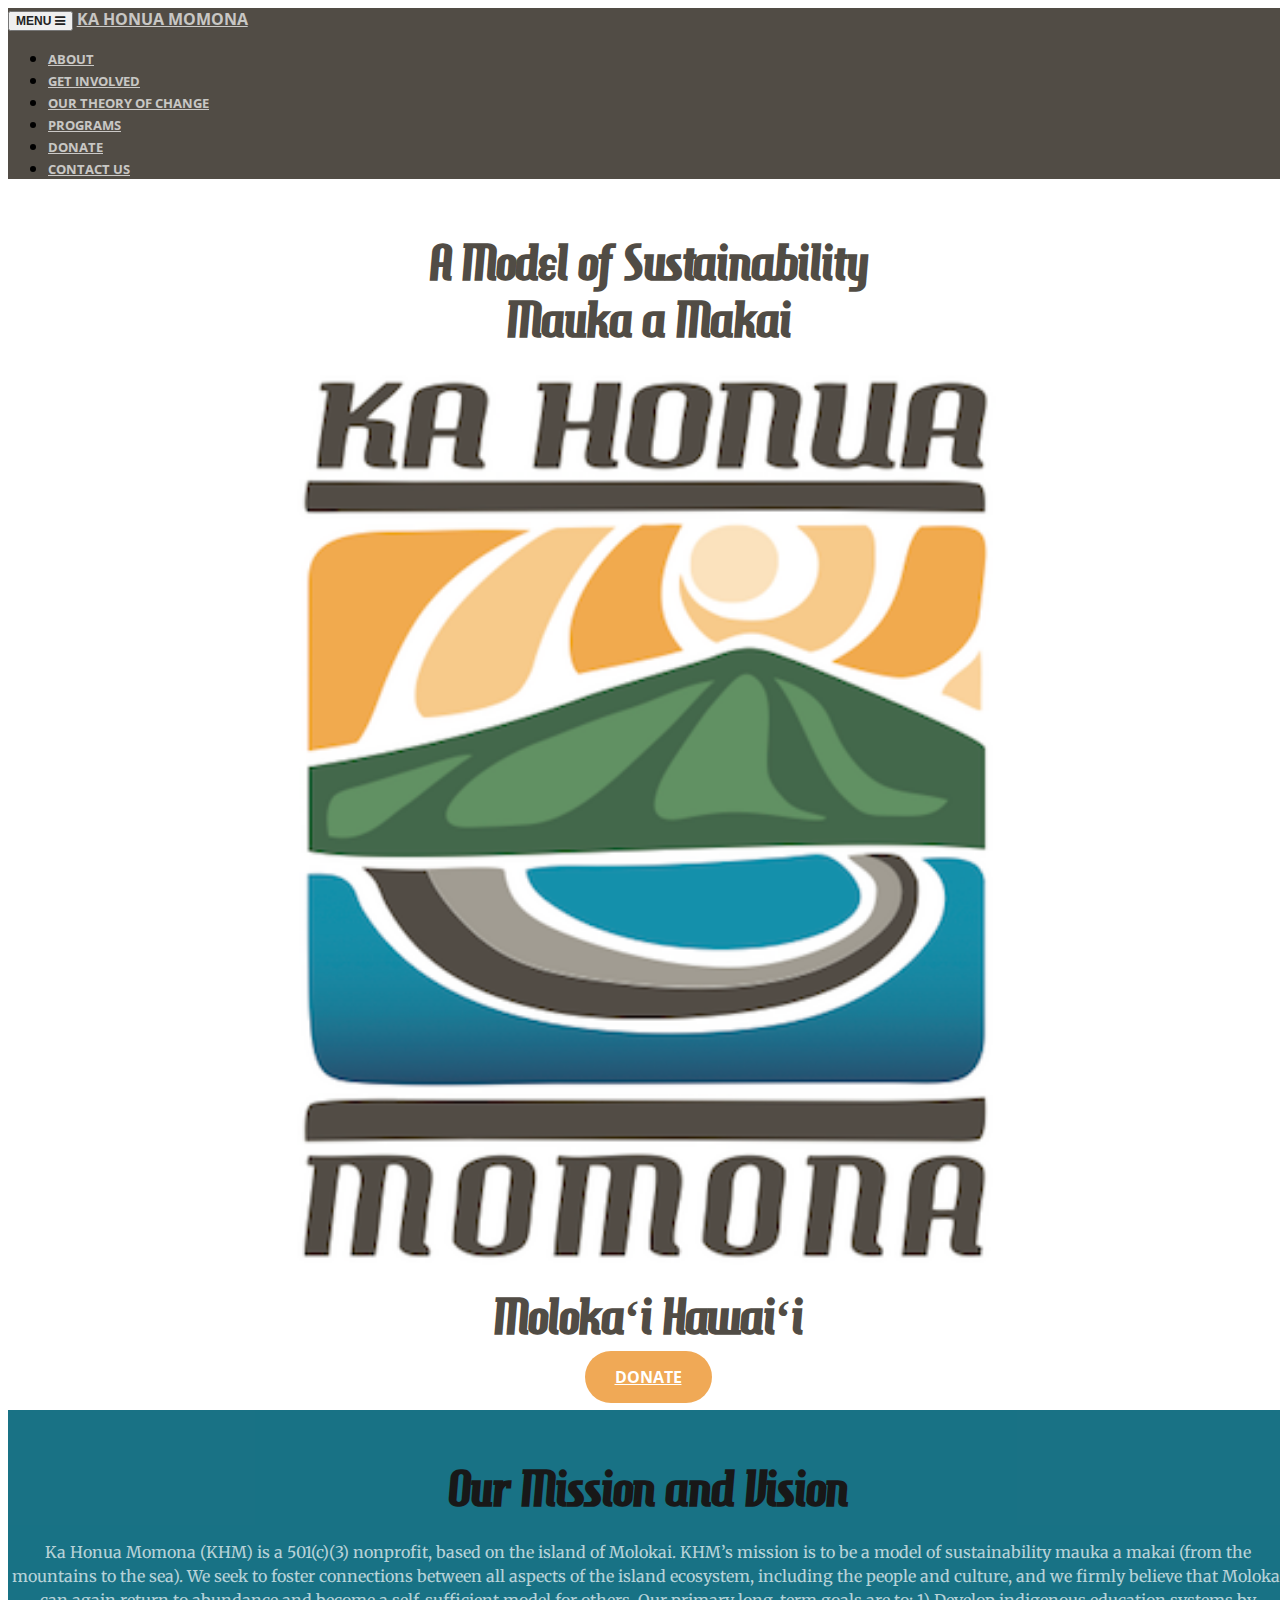
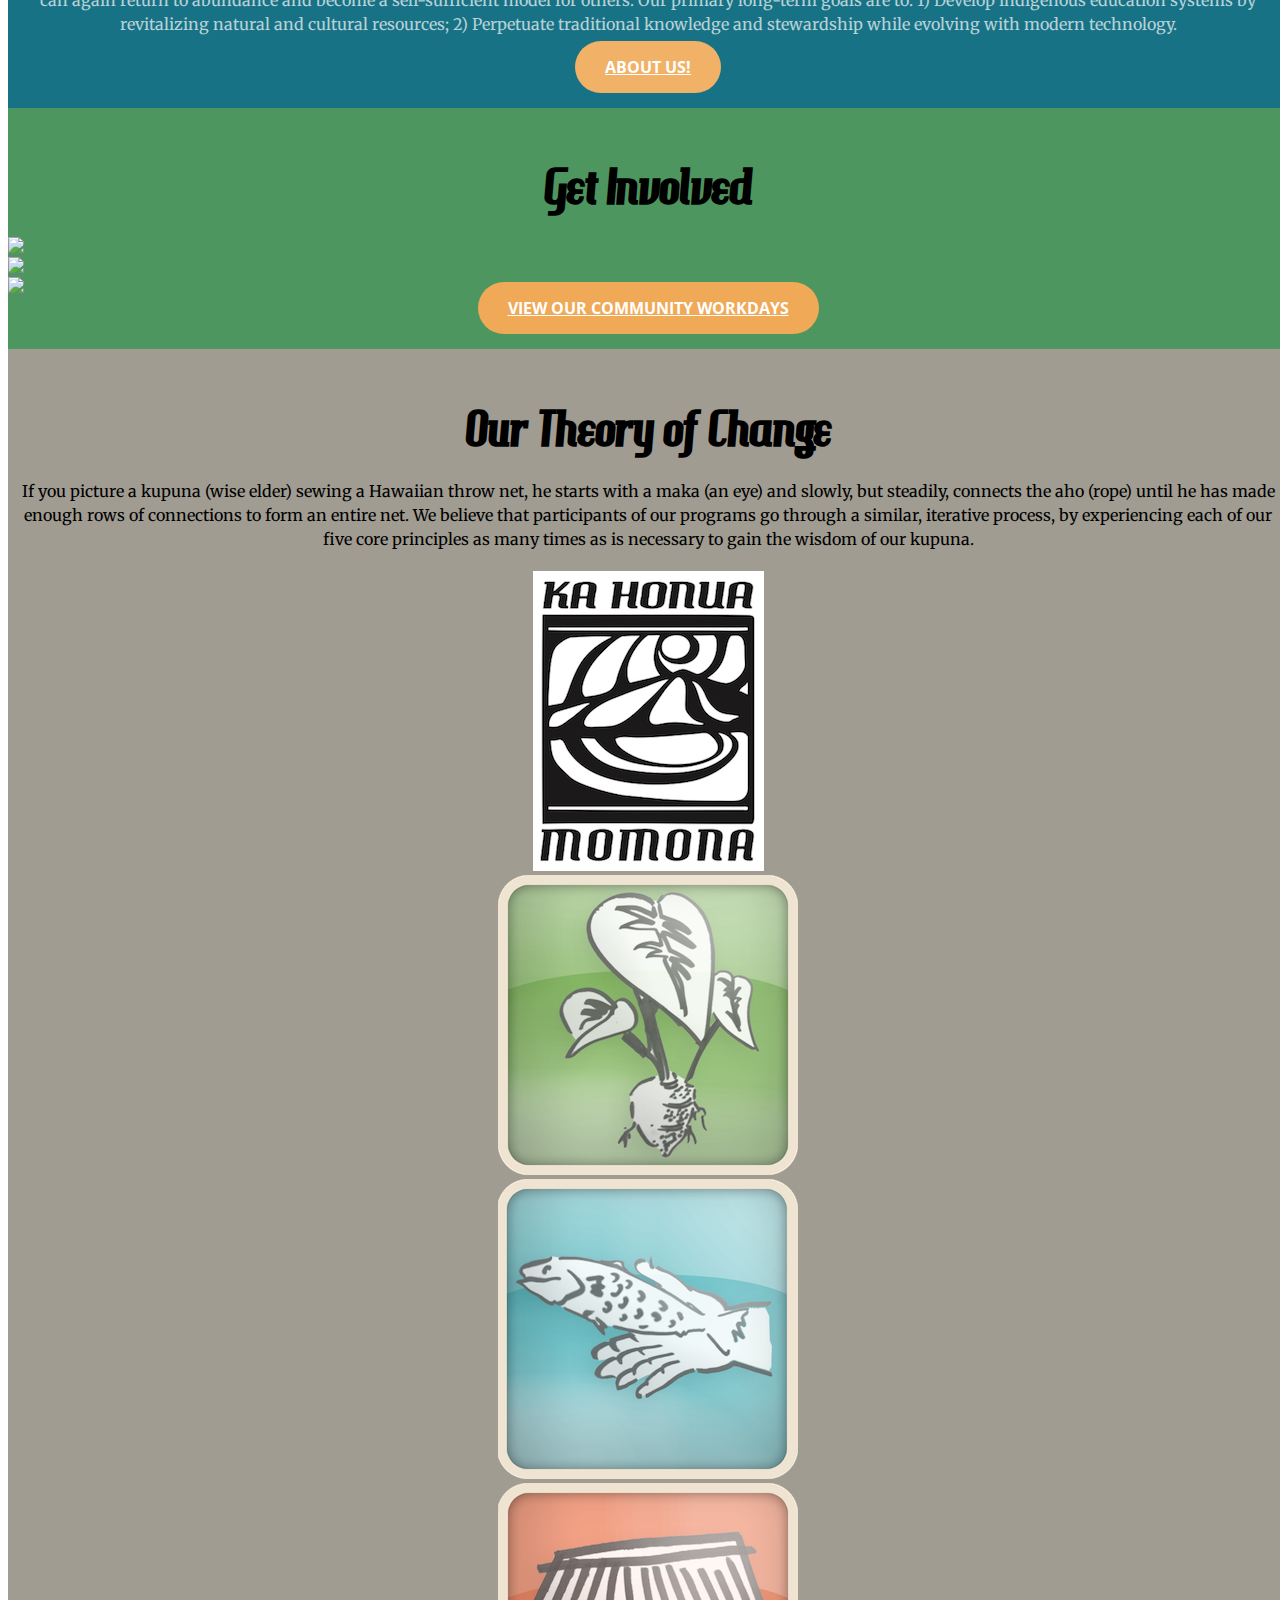
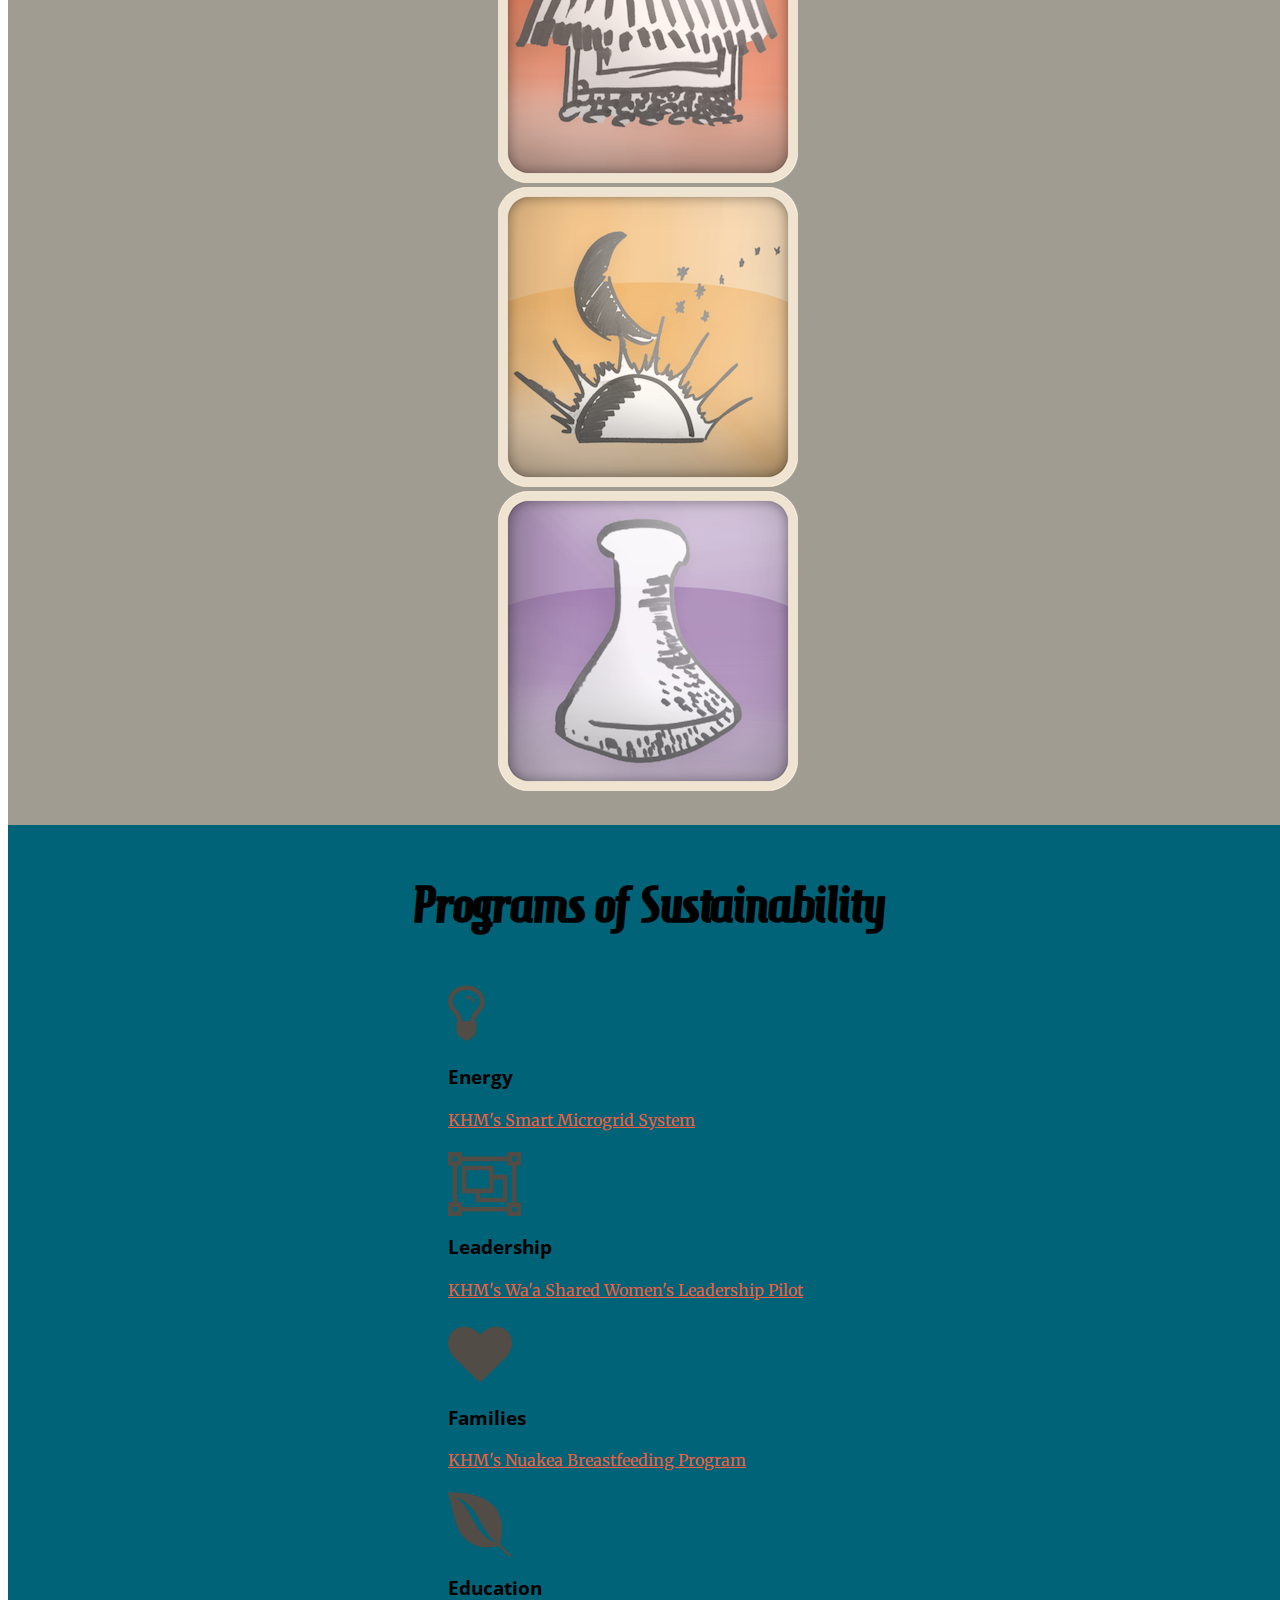
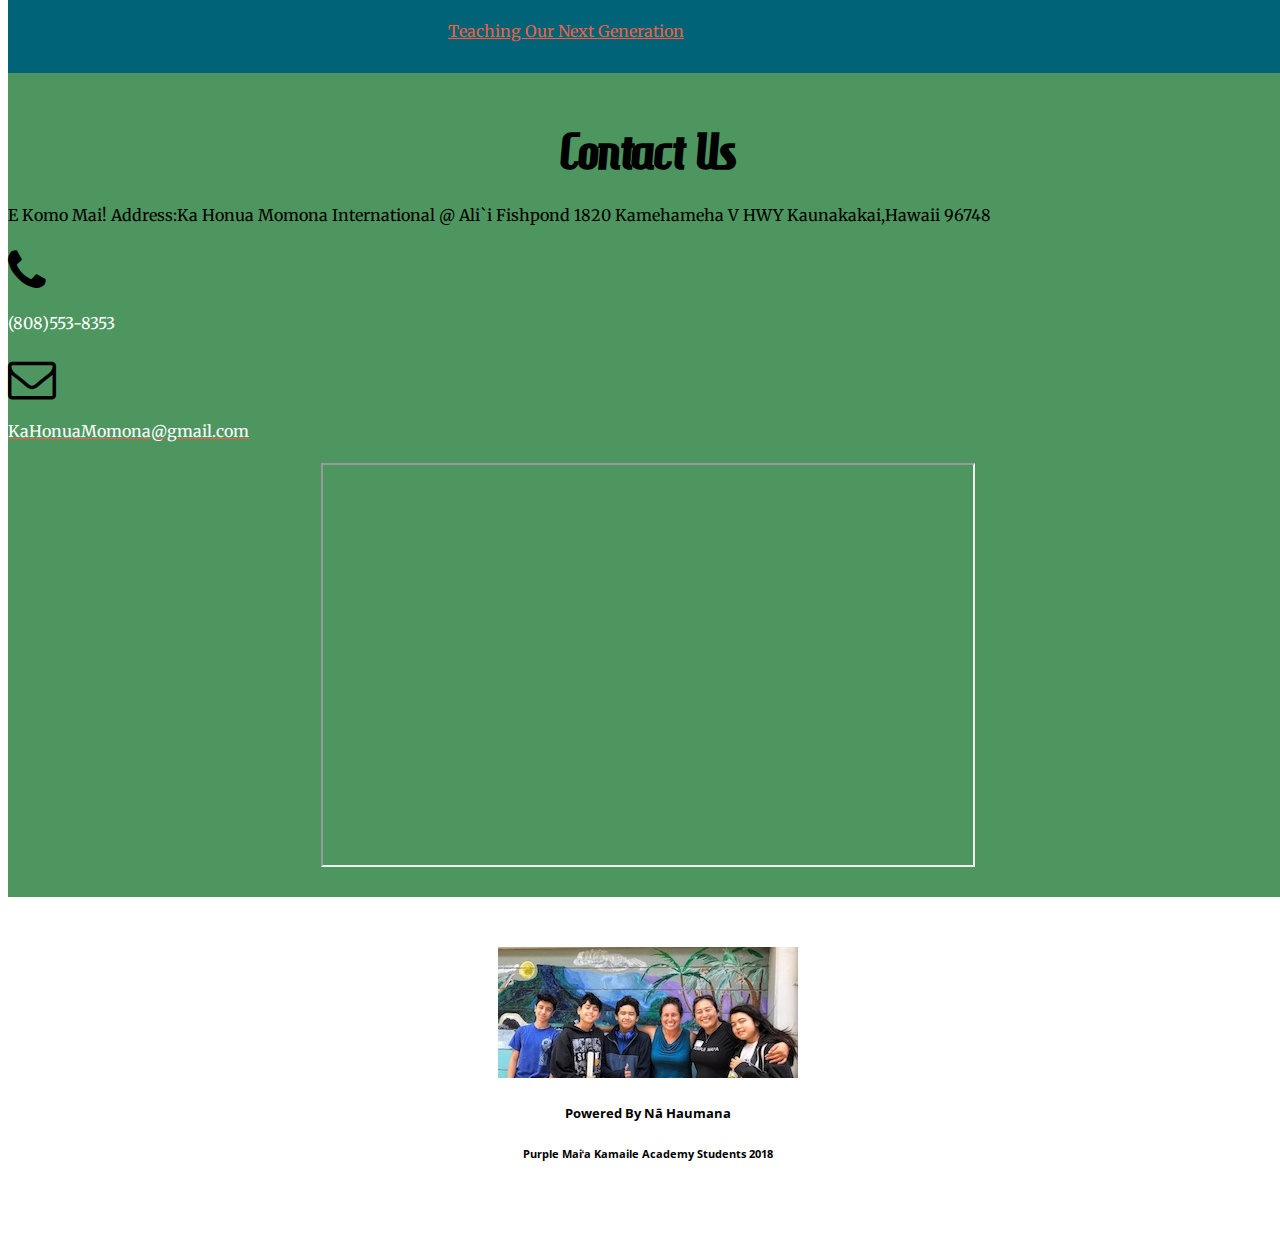
==== commit 8068a557: "Changed program icons to gray color" ====
--- a/index.html
+++ b/index.html
@@ -314,7 +314,7 @@
             <div class="row">
                 <div class="col-lg-3 col-md-6 text-center">
                     <div class="service-box">
-                        <i class="fa fa-4x fa-diamond text-primary sr-icons"></i>
+                        <i class="fa fa-4x fa-lightbulb-o text-primary-icon sr-icons"></i>
                        
                        
                         <h3>Energy</h3>
@@ -324,23 +324,23 @@
                 </div>
                 <div class="col-lg-3 col-md-6 text-center">
                     <div class="service-box">
-                        <i class="fa fa-4x fa-object-group text-primary sr-icons"></i>
+                        <i class="fa fa-4x fa-object-group text-primary-icon sr-icons"></i>
                         <h3>Leadership</h3>
                         <p class="text-faded"><a href="assests/Leadership-Program.jpg" class="portfolio-box">KHM's Wa'a Shared Women's Leadership Pilot</a></p>
                     </div>
                 </div>
                 <div class="col-lg-3 col-md-6 text-center">
                     <div class="service-box">
-                        <i class="fa fa-4x fa-heart text-primary sr-icons"></i>
+                        <i class="fa fa-4x fa-heart text-primary-icon sr-icons"></i>
                         <h3>Families</h3>
                         <p class="text-faded"><a href="assests/Families.jpeg" class="portfolio-box">KHM's Nuakea Breastfeeding Program</a></p>
                     </div>
                 </div>
                 <div class="col-lg-3 col-md-6 text-center">
                     <div class="service-box">
-                        <i class="fa fa-4x fa-envira text-primary sr-icons"></i>
-                        <h3>Community Work Days</h3>
-                        <p class="text-faded"><a href="assests/CWD-Program.jpg" class="portfolio-box">Adopt A Month!</a></p>
+                        <i class="fa fa-4x fa-envira text-primary-icon sr-icons"></i>
+                        <h3>Education</h3>
+                        <p class="text-faded"><a href="assests/CWD-Program.jpg" class="portfolio-box">Teaching Our Next Generation</a></p>
                     </div>
                 </div>
             </div>
--- a/style.css
+++ b/style.css
@@ -0,0 +1,473 @@
+/*!
+ * Start Bootstrap - Creative v1.1.0 (http://startbootstrap.com/template-overviews/creative)
+ * Copyright 2013-2016 Start Bootstrap
+ * Licensed under MIT (https://github.com/BlackrockDigital/startbootstrap/blob/gh-pages/LICENSE)
+ */
+html,
+body {
+  height: 100%;
+  width: 100%;
+    /*fixes horizontal scrolling when on mobile device*/
+
+}
+body {
+  font-family: 'Merriweather', 'Helvetica Neue', Arial, sans-serif;
+}
+hr {
+  border-color: transparent;
+  border-width: 3px;
+  max-width: 50px;
+}
+hr.light {
+  border-color: white;
+}
+a {
+  -webkit-transition: all 0.35s;
+  -moz-transition: all 0.35s;
+  transition: all 0.35s;
+  color: #F05F40;
+}
+a:hover,
+a:focus {
+  color: #eb3812;
+}
+h1,
+h2,
+h3,
+h4,
+h5,
+h6 {
+  font-family: 'Open Sans', 'Helvetica Neue', Arial, sans-serif;
+}
+p {
+  font-size: 16px;
+  line-height: 1.5;
+  margin-bottom: 20px;
+}
+.bg-primary {
+  background-color: #006378;
+    position: relative;
+  width: 100%;
+  min-height: auto;
+  -webkit-background-size: cover;
+  -moz-background-size: cover;
+  background-size:cover;
+  -o-background-size: cover;
+  background-position: center;
+ background-image: url('assests/Slideshow/SS-1.jpg');
+     background-repeat: no-repeat;
+    opacity: 0.9;
+}
+
+.bg-programs{
+    background-color: #006378;
+}
+
+.bg-getInvolved{
+    background-color: #4E965F;
+}
+
+.bg-landingTop{
+    background-color: #a09c92
+}
+.bg-dark {
+  background-color: #222222;
+  color: white;
+}
+.text-faded {
+  color: rgba(255, 255, 255, 0.7);
+}
+section {
+  padding: 30px 0;
+}
+aside {
+  padding: 50px 0;
+}
+.no-padding {
+  padding: 0;
+}
+.navbar-default {
+    /*for mobile*/
+  background-color: #514c45;
+  border-color: rgba(34, 34, 34, 0.5);
+  font-family: 'Open Sans', 'Helvetica Neue', Arial, sans-serif;
+  -webkit-transition: all 0.35s;
+  -moz-transition: all 0.35s;
+  transition: all 0.35s;
+}
+.navbar-default .navbar-header .navbar-brand {
+    
+  /*nav bar ka honua momona color*/
+     color: #F0a956;
+  font-family: 'Open Sans', 'Helvetica Neue', Arial, sans-serif;
+  font-weight: 700;
+  text-transform: uppercase;
+}
+.navbar-default .navbar-header .navbar-brand:hover,
+.navbar-default .navbar-header .navbar-brand:focus {
+    color: white;
+  /*color: #eb3812;*/
+}
+.navbar-default .navbar-header .navbar-toggle {
+  font-weight: 700;
+  font-size: 12px;
+  color: #222222;
+   
+  text-transform: uppercase;
+}
+.navbar-default .nav > li > a,
+.navbar-default .nav > li > a:focus {
+  text-transform: uppercase;
+  font-weight: 700;
+  font-size: 13px;
+    /*mobile text color for nav drop down text*/
+  /*color: #222222;*/
+    color: white
+}
+.navbar-default .nav > li > a:hover,
+.navbar-default .nav > li > a:focus:hover {
+  /*color: #F05F40;*/
+    color: #F0a956;
+    
+}
+.navbar-default .nav > li.active > a,
+.navbar-default .nav > li.active > a:focus {
+  
+    color: #F05F40 !important;
+   
+  background-color: transparent;
+}
+.navbar-default .nav > li.active > a:hover,
+.navbar-default .nav > li.active > a:focus:hover {
+  
+    background-color: transparent;
+}
+@media (min-width: 768px) {
+  .navbar-default {
+      /*background for bigger screen*/
+    background-color: #514c45;
+    border-color: rgba(255, 255, 255, 0.3);
+  }
+  .navbar-default .navbar-header .navbar-brand {
+    color: rgba(255, 255, 255, 0.7);
+  }
+  .navbar-default .navbar-header .navbar-brand:hover,
+  .navbar-default .navbar-header .navbar-brand:focus {
+    color: white;
+  }
+  .navbar-default .nav > li > a,
+  .navbar-default .nav > li > a:focus {
+    color: rgba(255, 255, 255, 0.7);
+  }
+  .navbar-default .nav > li > a:hover,
+  .navbar-default .nav > li > a:focus:hover {
+    color: white;
+  }
+  .navbar-default.affix {
+    background-color: white;
+    border-color: rgba(34, 34, 34, 0.05);
+  }
+  .navbar-default.affix .navbar-header .navbar-brand {
+    /*color: #F05F40;*/
+    font-size: 14px;
+  }
+  .navbar-default.affix .navbar-header .navbar-brand:hover,
+  .navbar-default.affix .navbar-header .navbar-brand:focus {
+      
+    color: #eb3812;
+  }
+  .navbar-default.affix .nav > li > a,
+  .navbar-default.affix .nav > li > a:focus {
+    color: #222222;
+  }
+  .navbar-default.affix .nav > li > a:hover,
+  .navbar-default.affix .nav > li > a:focus:hover {
+    color: #F05F40;
+  }
+}
+header {
+  position: relative;
+  width: 100%;
+  min-height: auto;
+  -webkit-background-size: cover;
+  -moz-background-size: cover;
+  background-size:contain;
+  -o-background-size: cover;
+  background-position: center;
+ background-image: url('assests/KHM%20LogoColor300x380.png');
+     background-repeat: no-repeat;
+  text-align: center;
+ background-color:white;
+}
+header .header-content {
+  position: relative;
+  text-align: center;
+    /*took out 100px after 15 px*/
+  padding: 100px 15px 100px;
+  width: 100%;
+}
+header .header-content .header-content-inner h1 {
+  font-weight: 700;
+  text-transform: uppercase;
+  margin-top: 0;
+  margin-bottom: 0px;
+  font-size: 30px;
+}
+header .header-content .header-content-inner hr {
+  margin: 30px auto 0px;
+}
+header .header-content .header-content-inner p {
+  font-weight: 300;
+  color: rgba(255, 255, 255, 0.7);
+  font-size: 16px;
+  margin-bottom: 15px;
+}
+@media (min-width: 768px) {
+  header {
+    min-height: 100%;
+  }
+  header .header-content {
+    position: absolute;
+    top: 50%;
+    -webkit-transform: translateY(-50%);
+    -ms-transform: translateY(-50%);
+    transform: translateY(-50%);
+    padding: 0 50px;
+  }
+  header .header-content .header-content-inner {
+    max-width: 1000px;
+    margin-left: auto;
+    margin-right: auto;
+  }
+  header .header-content .header-content-inner h1 {
+    font-size: 50px;
+  }
+  header .header-content .header-content-inner p {
+    font-size: 18px;
+    max-width: 80%;
+    margin-left: auto;
+    margin-right: auto;
+  }
+}
+.section-heading {
+  margin-top: 0;
+}
+.service-box {
+  max-width: 400px;
+  margin: 50px auto 0;
+}
+@media (min-width: 992px) {
+  .service-box {
+    margin: 20px auto 0;
+  }
+}
+.service-box p {
+  margin-bottom: 0;
+}
+.portfolio-box {
+  position: relative;
+  display: block;
+  max-width: 650px;
+  margin: 0 auto;
+}
+.portfolio-box .portfolio-box-caption {
+  color: white;
+  opacity: 0;
+  display: block;
+    /*color of the box when hover of TOC photos*/
+  background: rgba(32, 145, 170, 0.9);
+  position: absolute;
+  bottom: 0;
+  text-align: center;
+  width: 100%;
+  height: 100%;
+  -webkit-transition: all 0.35s;
+  -moz-transition: all 0.35s;
+  transition: all 0.35s;
+}
+.portfolio-box .portfolio-box-caption .portfolio-box-caption-content {
+  width: 100%;
+  text-align: center;
+  position: absolute;
+  top: 50%;
+  transform: translateY(-50%);
+}
+.portfolio-box .portfolio-box-caption .portfolio-box-caption-content .project-category,
+.portfolio-box .portfolio-box-caption .portfolio-box-caption-content .project-name {
+  font-family: 'Open Sans', 'Helvetica Neue', Arial, sans-serif;
+  padding: 0 15px;
+}
+.portfolio-box .portfolio-box-caption .portfolio-box-caption-content .project-category {
+  text-transform: uppercase;
+  font-weight: 600;
+  font-size: 14px;
+}
+.portfolio-box .portfolio-box-caption .portfolio-box-caption-content .project-name {
+  font-size: 18px;
+}
+.portfolio-box:hover .portfolio-box-caption {
+  opacity: 1;
+}
+.portfolio-box:focus {
+  outline: none;
+}
+@media (min-width: 768px) {
+  .portfolio-box .portfolio-box-caption .portfolio-box-caption-content .project-category {
+    font-size: 16px;
+  }
+  .portfolio-box .portfolio-box-caption .portfolio-box-caption-content .project-name {
+    font-size: 22px;
+  }
+}
+.call-to-action h2 {
+  margin: 0 auto 20px;
+}
+
+/*programs section*/
+.text-primary {
+  color: #F0a956;
+}
+
+.text-primary-icon{
+    color:#514c45
+}
+
+.no-gutter > [class*='col-'] {
+  padding-right: 0;
+  padding-left: 0;
+}
+.btn-default {
+  color: #222222;
+  background-color: white;
+  border-color: white;
+  -webkit-transition: all 0.35s;
+  -moz-transition: all 0.35s;
+  transition: all 0.35s;
+}
+.btn-default:hover,
+.btn-default:focus,
+.btn-default.focus,
+.btn-default:active,
+.btn-default.active,
+.open > .dropdown-toggle.btn-default {
+  color: #222222;
+  background-color: #f2f2f2;
+  border-color: #ededed;
+}
+.btn-default:active,
+.btn-default.active,
+.open > .dropdown-toggle.btn-default {
+  background-image: none;
+}
+.btn-default.disabled,
+.btn-default[disabled],
+fieldset[disabled] .btn-default,
+.btn-default.disabled:hover,
+.btn-default[disabled]:hover,
+fieldset[disabled] .btn-default:hover,
+.btn-default.disabled:focus,
+.btn-default[disabled]:focus,
+fieldset[disabled] .btn-default:focus,
+.btn-default.disabled.focus,
+.btn-default[disabled].focus,
+fieldset[disabled] .btn-default.focus,
+.btn-default.disabled:active,
+.btn-default[disabled]:active,
+fieldset[disabled] .btn-default:active,
+.btn-default.disabled.active,
+.btn-default[disabled].active,
+fieldset[disabled] .btn-default.active {
+  background-color: white;
+  border-color: white;
+}
+.btn-default .badge {
+  color: white;
+  background-color: #222222;
+}
+.btn-primary {
+  color: white;
+  background-color: #F0a956;
+  border-color: #F0a956;
+  -webkit-transition: all 0.35s;
+  -moz-transition: all 0.35s;
+  transition: all 0.35s;
+}
+.btn-primary:hover,
+.btn-primary:focus,
+.btn-primary.focus,
+.btn-primary:active,
+.btn-primary.active,
+.open > .dropdown-toggle.btn-primary {
+  color: white;
+  background-color: #ee4b28;
+  border-color: #ed431f;
+}
+.btn-primary:active,
+.btn-primary.active,
+.open > .dropdown-toggle.btn-primary {
+  background-image: none;
+}
+.btn-primary.disabled,
+.btn-primary[disabled],
+fieldset[disabled] .btn-primary,
+.btn-primary.disabled:hover,
+.btn-primary[disabled]:hover,
+fieldset[disabled] .btn-primary:hover,
+.btn-primary.disabled:focus,
+.btn-primary[disabled]:focus,
+fieldset[disabled] .btn-primary:focus,
+.btn-primary.disabled.focus,
+.btn-primary[disabled].focus,
+fieldset[disabled] .btn-primary.focus,
+.btn-primary.disabled:active,
+.btn-primary[disabled]:active,
+fieldset[disabled] .btn-primary:active,
+.btn-primary.disabled.active,
+.btn-primary[disabled].active,
+fieldset[disabled] .btn-primary.active {
+  background-color: #F05F40;
+  border-color: #F05F40;
+}
+.btn-primary .badge {
+  color: #F05F40;
+  background-color: white;
+}
+.btn {
+  font-family: 'Open Sans', 'Helvetica Neue', Arial, sans-serif;
+  border: none;
+  border-radius: 300px;
+  font-weight: 700;
+  text-transform: uppercase;
+}
+.btn-xl {
+  padding: 15px 30px;
+}
+::-moz-selection {
+  color: white;
+  text-shadow: none;
+  background: #222222;
+}
+::selection {
+  color: white;
+  text-shadow: none;
+  background: #222222;
+}
+img::selection {
+  color: white;
+  background: transparent;
+}
+img::-moz-selection {
+  color: white;
+  background: transparent;
+}
+body {
+  webkit-tap-highlight-color: #222222;
+}
+
+@font-face
+{
+font-family: HamburgerHeaven;
+src: url('/HAMBH___.TTF'),
+url('HamburgerHeaven.eot');
+}
+h1, h2 { font-family: 'HamburgerHeaven', Times, serif; }
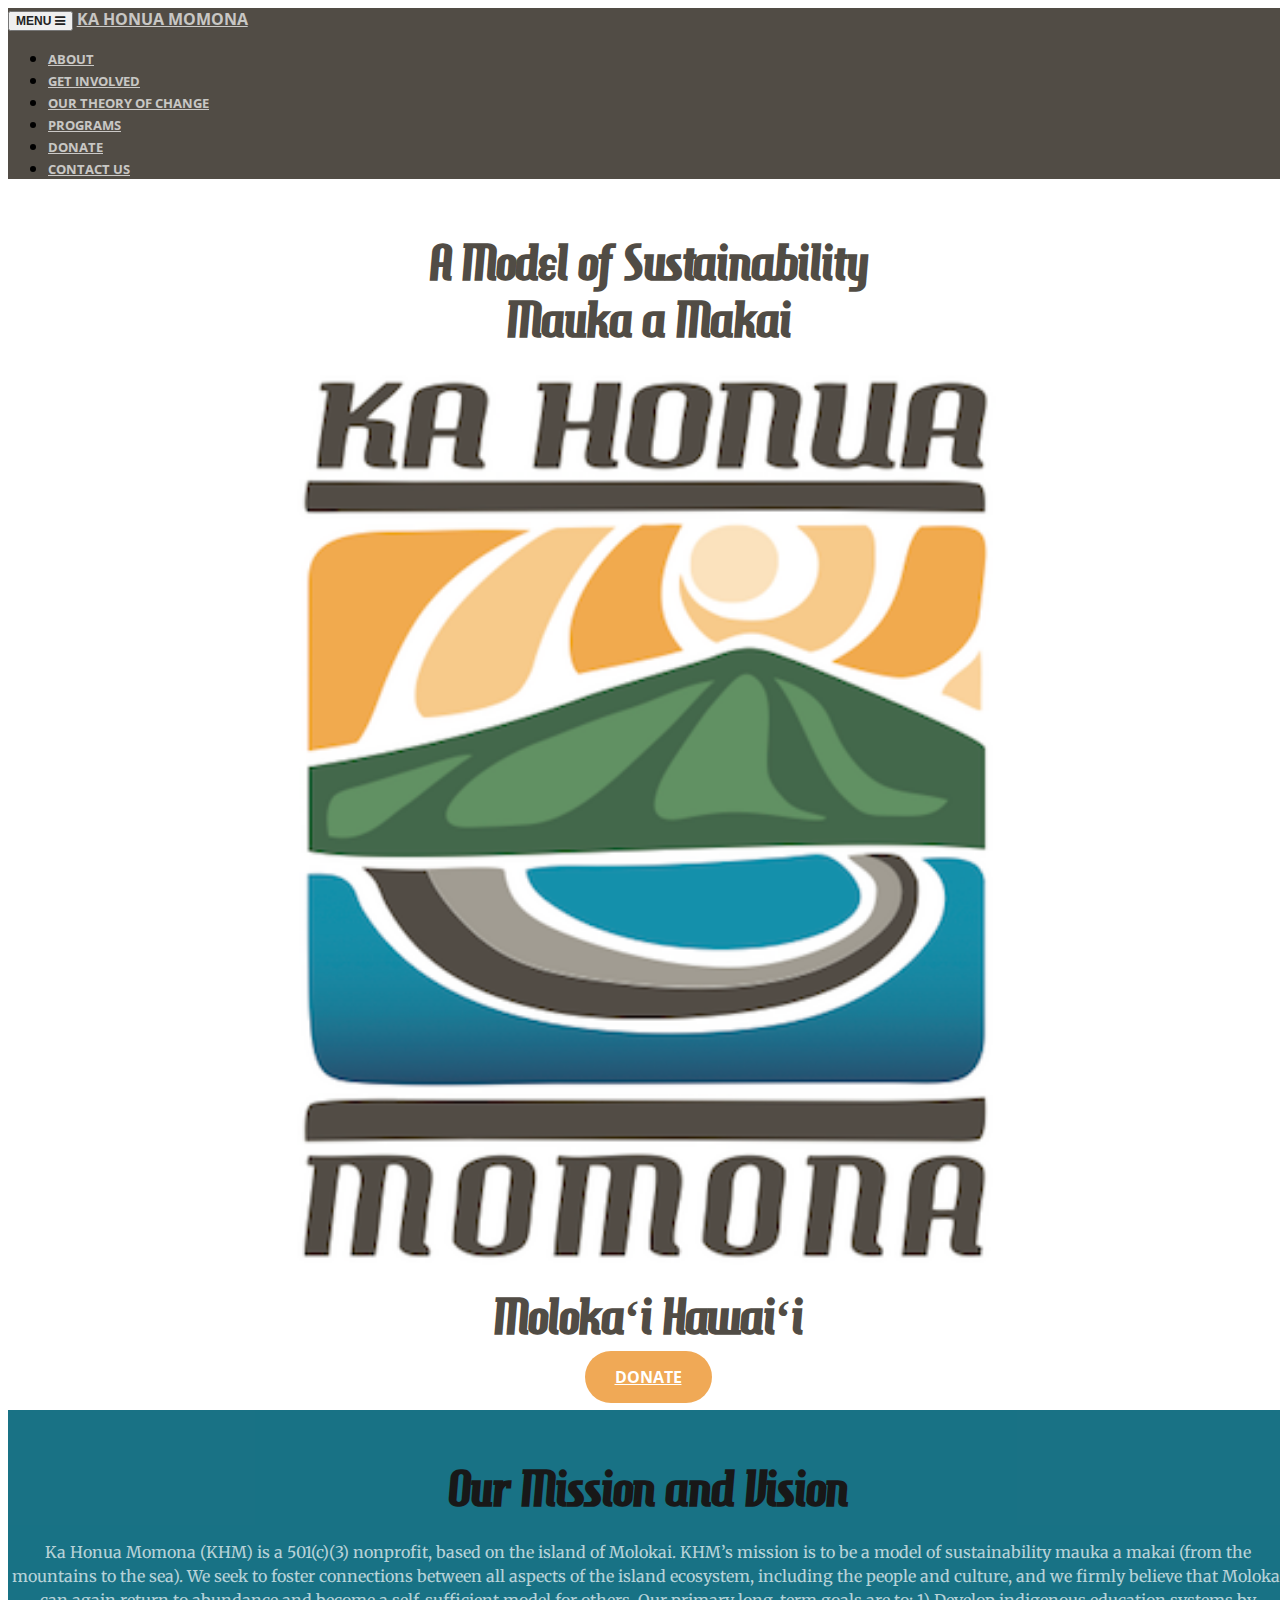
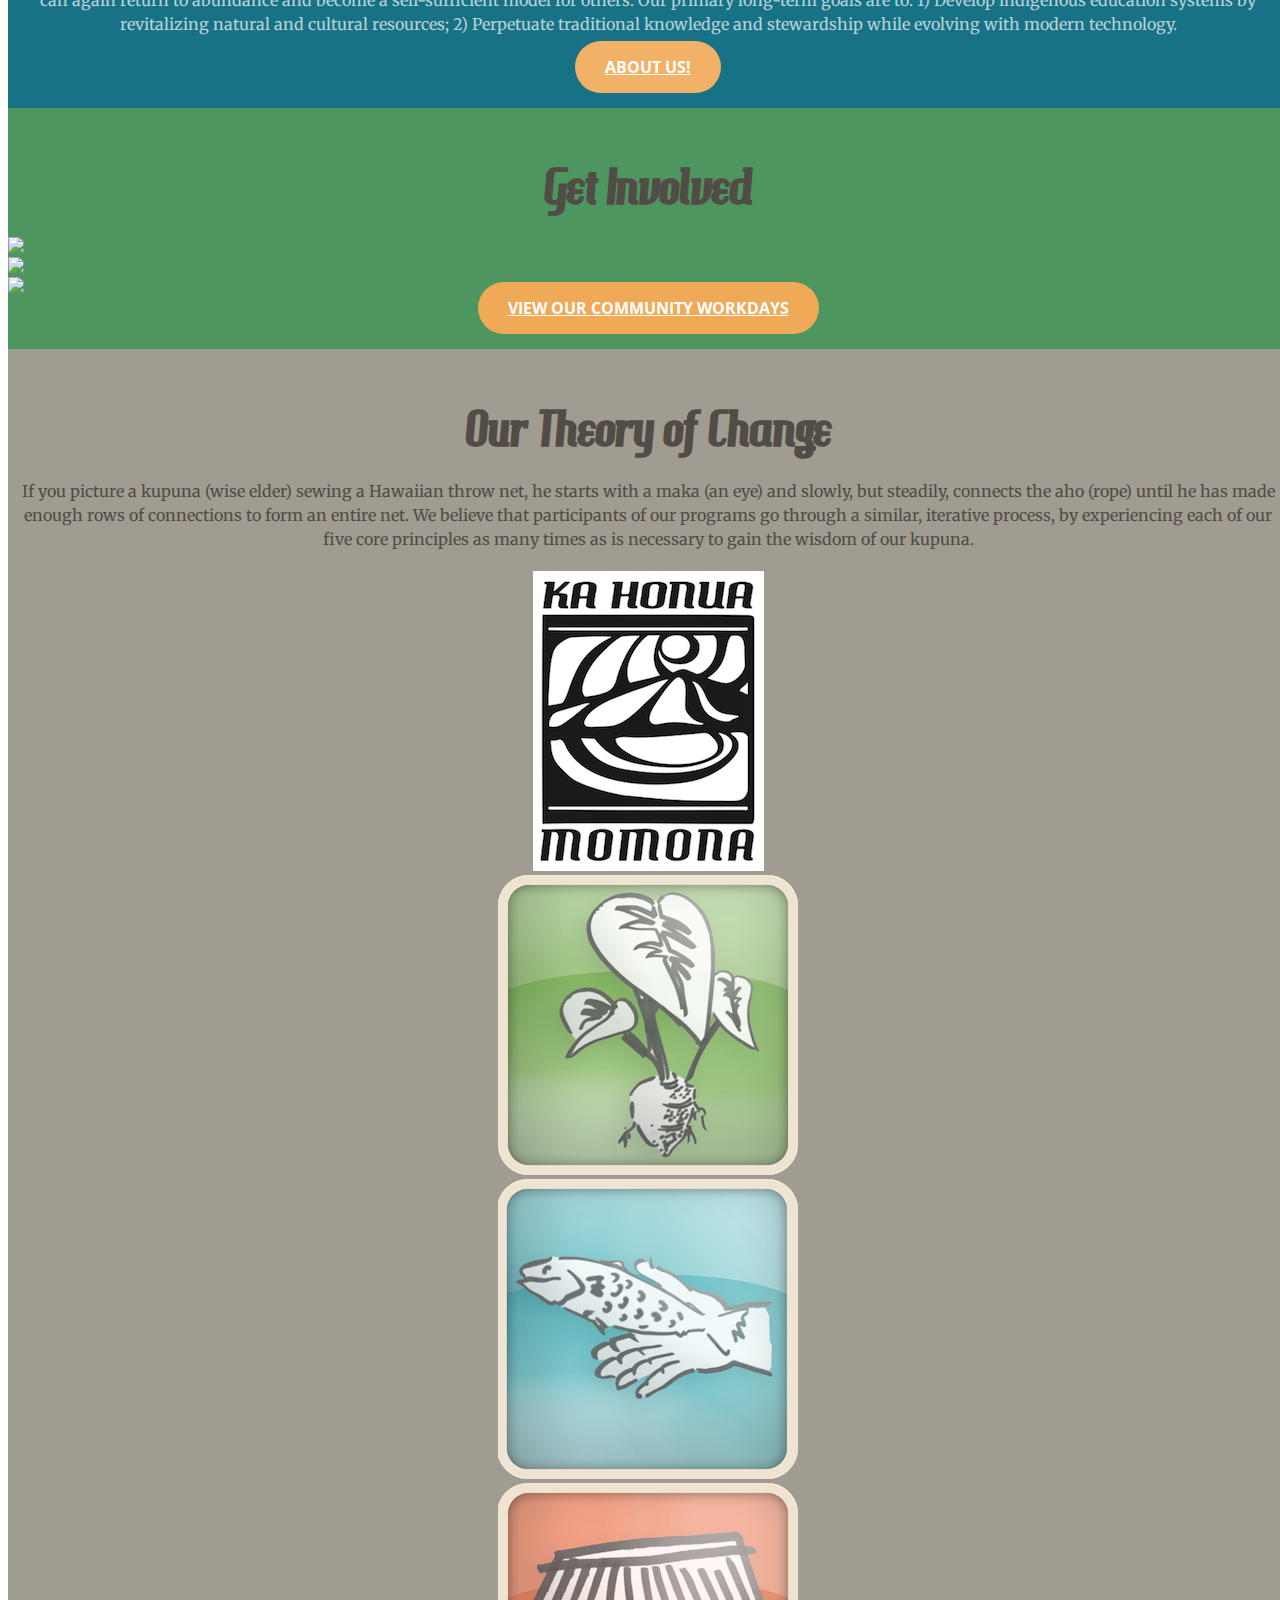
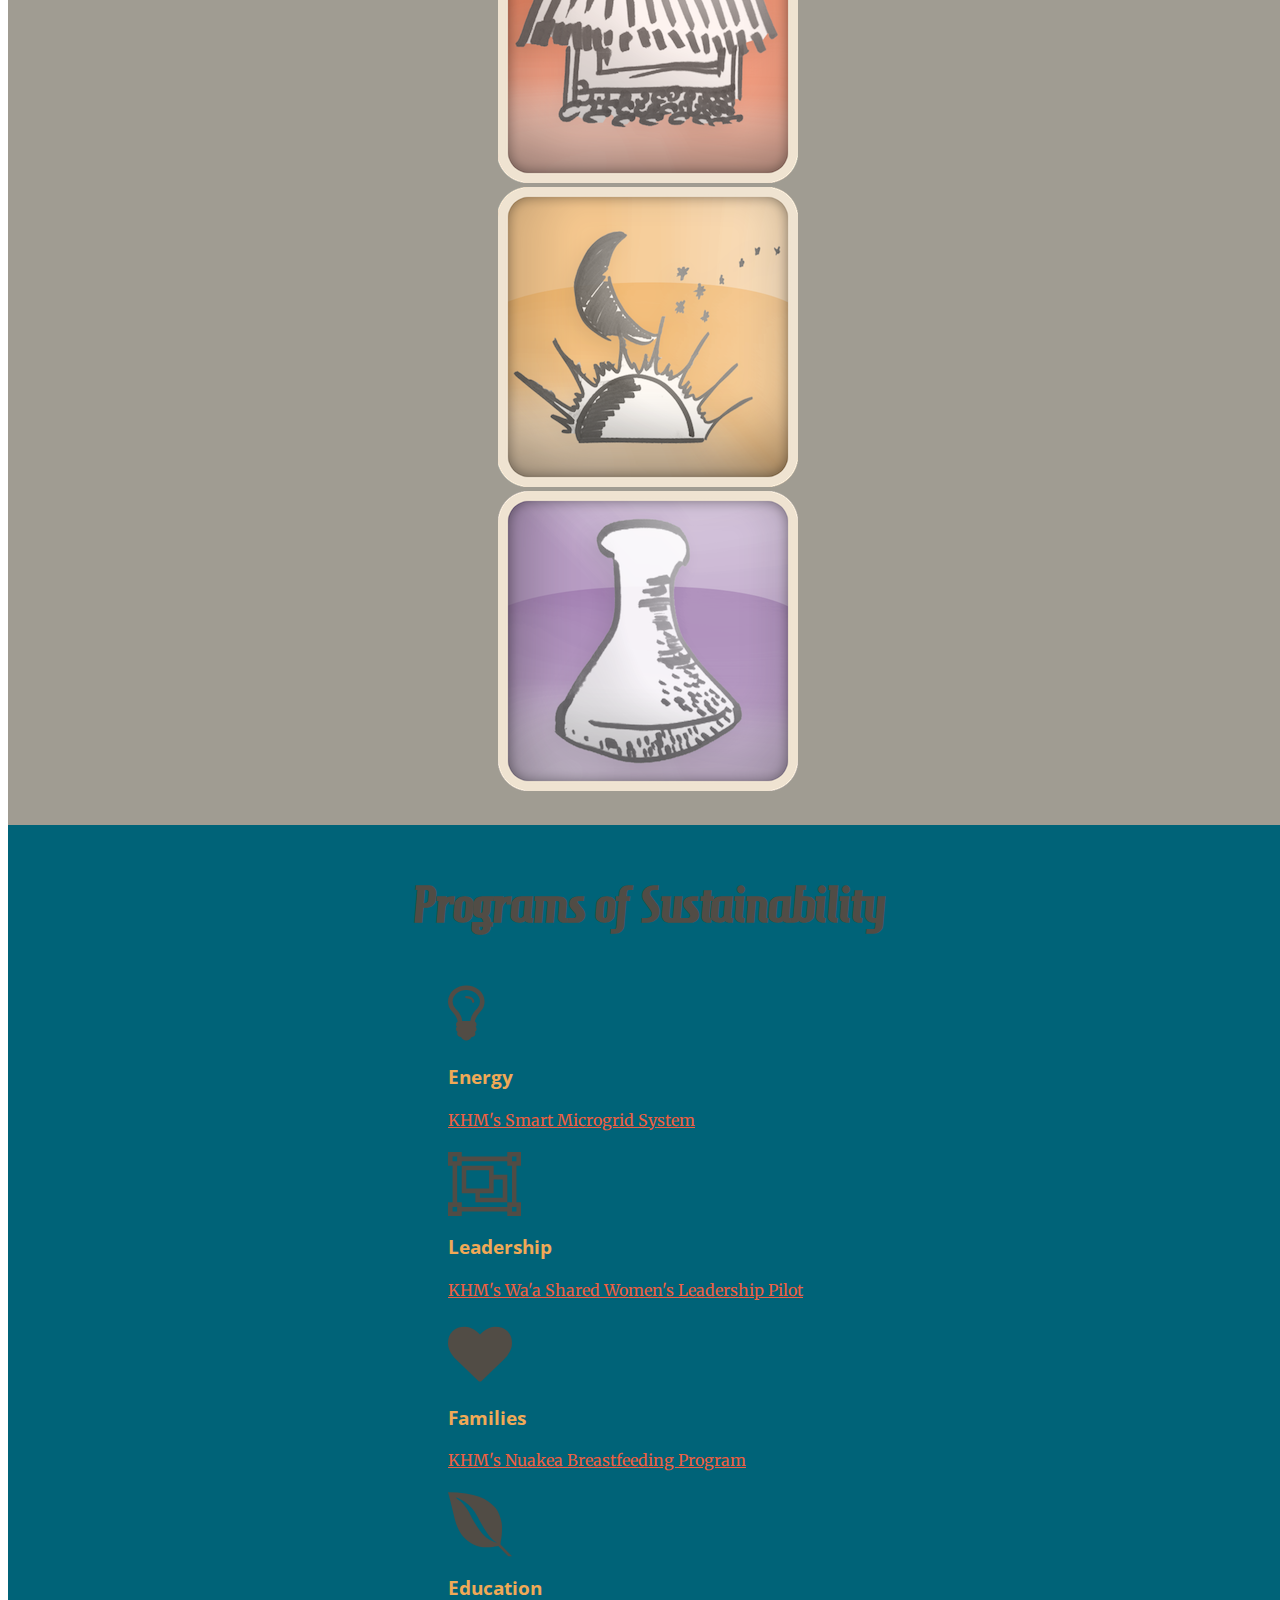
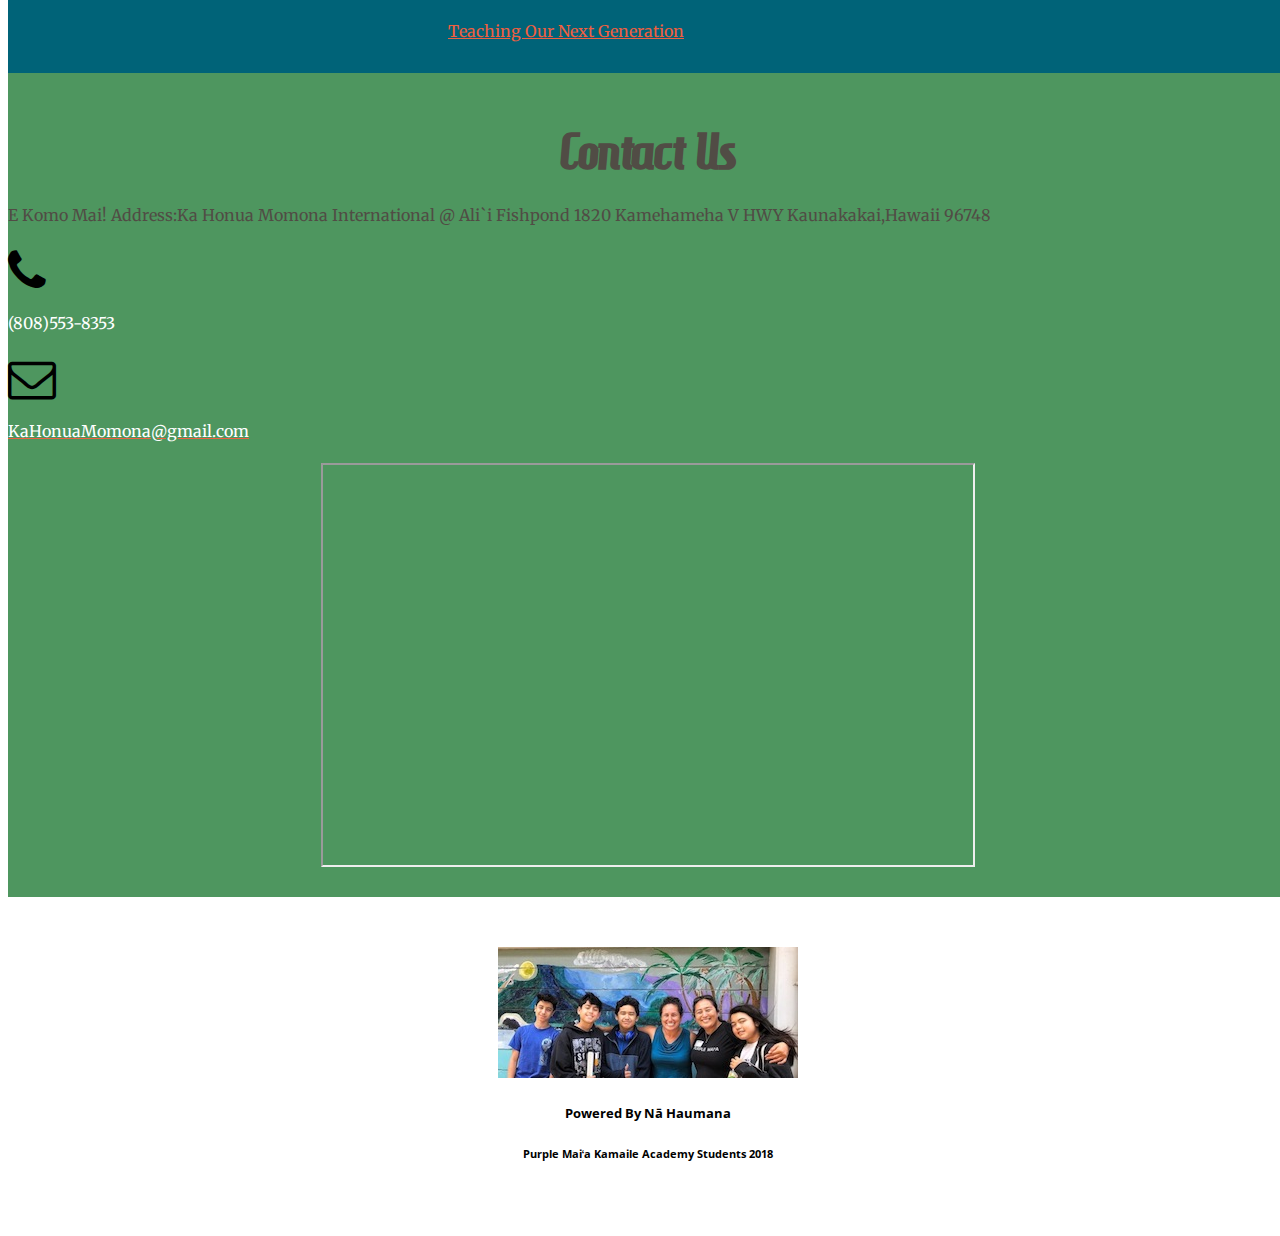
==== commit 78d7303f: "Changed color font for headings through main page" ====
--- a/index.html
+++ b/index.html
@@ -1,5 +1,7 @@
 <!DOCTYPE html>
 <html lang="en">
+
+<!--#514c45 color for headings-->
 
 <head>
 
@@ -160,7 +162,7 @@
 
     <section class="bg-primary" id="about">
         <div class="container">
-            <h1 id="homeHeading" align="center"><font size="7">Our Mission and Vision</font></h1>
+            <h1 id="homeHeading" align="center"><font size="7" >Our Mission and Vision</font></h1>
                     
                     
                     
@@ -177,7 +179,7 @@
     <section class="bg-getInvolved" id="get">
         <div class="container">
             <div class="row">
-                <div><h1 id="homeHeading" align="center"><font size="7">Get Involved</font></h1>
+                <div><h1 id="homeHeading" align="center"><font size="7" color=#514c45>Get Involved</font></h1>
                     
     <row class="variable slider" >
 
@@ -202,8 +204,8 @@
     <section id="services" class ="bg-landingTop">
         <div class="container-fluid">
              <div class="row">
-                <div><h1 id="homeHeading" align="center"><font size="7">Our Theory of Change</font></h1>
-                    <center><p class="text-gray">If you picture a kupuna (wise elder) sewing a Hawaiian throw net, he starts with a maka (an eye) and slowly, but steadily, connects the aho (rope) until he has made enough rows of connections to form an entire net. We believe that participants of our programs go through a similar, iterative process, by experiencing each of our five core principles as many times as is necessary to gain the wisdom of our kupuna.</p></center>
+                <div><h1 id="homeHeading" align="center"><font size="7" color=#514c45>Our Theory of Change</font></h1>
+                    <center><p><font color=#514c45>If you picture a kupuna (wise elder) sewing a Hawaiian throw net, he starts with a maka (an eye) and slowly, but steadily, connects the aho (rope) until he has made enough rows of connections to form an entire net. We believe that participants of our programs go through a similar, iterative process, by experiencing each of our five core principles as many times as is necessary to gain the wisdom of our kupuna.</font></p></center>
                 </div>
             <div class="row no-gutter popup-gallery">
                 <div class="col-lg-4 col-sm-6">
@@ -305,7 +307,7 @@
         <div class="container">
             <div class="row">
                 <div class="col-lg-12 text-center">
-                    <h1 id="homeHeading" align="center"><font size="7">Programs of Sustainability</font></h1>
+                    <h1 id="homeHeading" align="center"><font size="7" color=#514c45>Programs of Sustainability</font></h1>
                     <hr class="primary">
                 </div>
             </div>
@@ -317,7 +319,7 @@
                         <i class="fa fa-4x fa-lightbulb-o text-primary-icon sr-icons"></i>
                        
                        
-                        <h3>Energy</h3>
+                        <h3 class=service-h3>Energy</h3>
                         <p class="text-faded">
                             <a href="assests/Energy-Program.jpeg" class="portfolio-box">KHM's Smart Microgrid System</a></p>
                     </div>
@@ -325,21 +327,21 @@
                 <div class="col-lg-3 col-md-6 text-center">
                     <div class="service-box">
                         <i class="fa fa-4x fa-object-group text-primary-icon sr-icons"></i>
-                        <h3>Leadership</h3>
+                        <h3 class=service-h3>Leadership</h3>
                         <p class="text-faded"><a href="assests/Leadership-Program.jpg" class="portfolio-box">KHM's Wa'a Shared Women's Leadership Pilot</a></p>
                     </div>
                 </div>
                 <div class="col-lg-3 col-md-6 text-center">
                     <div class="service-box">
                         <i class="fa fa-4x fa-heart text-primary-icon sr-icons"></i>
-                        <h3>Families</h3>
+                        <h3 class=service-h3>Families</h3>
                         <p class="text-faded"><a href="assests/Families.jpeg" class="portfolio-box">KHM's Nuakea Breastfeeding Program</a></p>
                     </div>
                 </div>
                 <div class="col-lg-3 col-md-6 text-center">
                     <div class="service-box">
                         <i class="fa fa-4x fa-envira text-primary-icon sr-icons"></i>
-                        <h3>Education</h3>
+                        <h3 class=service-h3>Education</h3>
                         <p class="text-faded"><a href="assests/CWD-Program.jpg" class="portfolio-box">Teaching Our Next Generation</a></p>
                     </div>
                 </div>
@@ -360,9 +362,9 @@
         <div class="container">
             <div class="row">
                 <div class="col-lg-8 col-lg-offset-2 text-center">
-                    <div><h1 id="homeHeading" align="center"><font size="7" >Contact Us</font></h1>
-        </div>
-                    <p>E Komo Mai! Address:Ka Honua Momona International @ Ali`i Fishpond 1820 Kamehameha V HWY Kaunakakai,Hawaii 96748</p>
+                    <div><h1 id="homeHeading" align="center"><font size="7" color=#514c45 >Contact Us</font></h1>
+        </div>
+                    <p><font color=#514c45>E Komo Mai! Address:Ka Honua Momona International @ Ali`i Fishpond 1820 Kamehameha V HWY Kaunakakai,Hawaii 96748</font></p>
                 </div>
                 <div class="col-lg-4 col-lg-offset-2 text-center">
                     <i class="fa fa-phone fa-3x sr-contact"></i>
--- a/style.css
+++ b/style.css
@@ -39,6 +39,12 @@
 h6 {
   font-family: 'Open Sans', 'Helvetica Neue', Arial, sans-serif;
 }
+/*text color for program headings*/
+.service-h3{
+    color:#F0a956
+}
+
+
 p {
   font-size: 16px;
   line-height: 1.5;
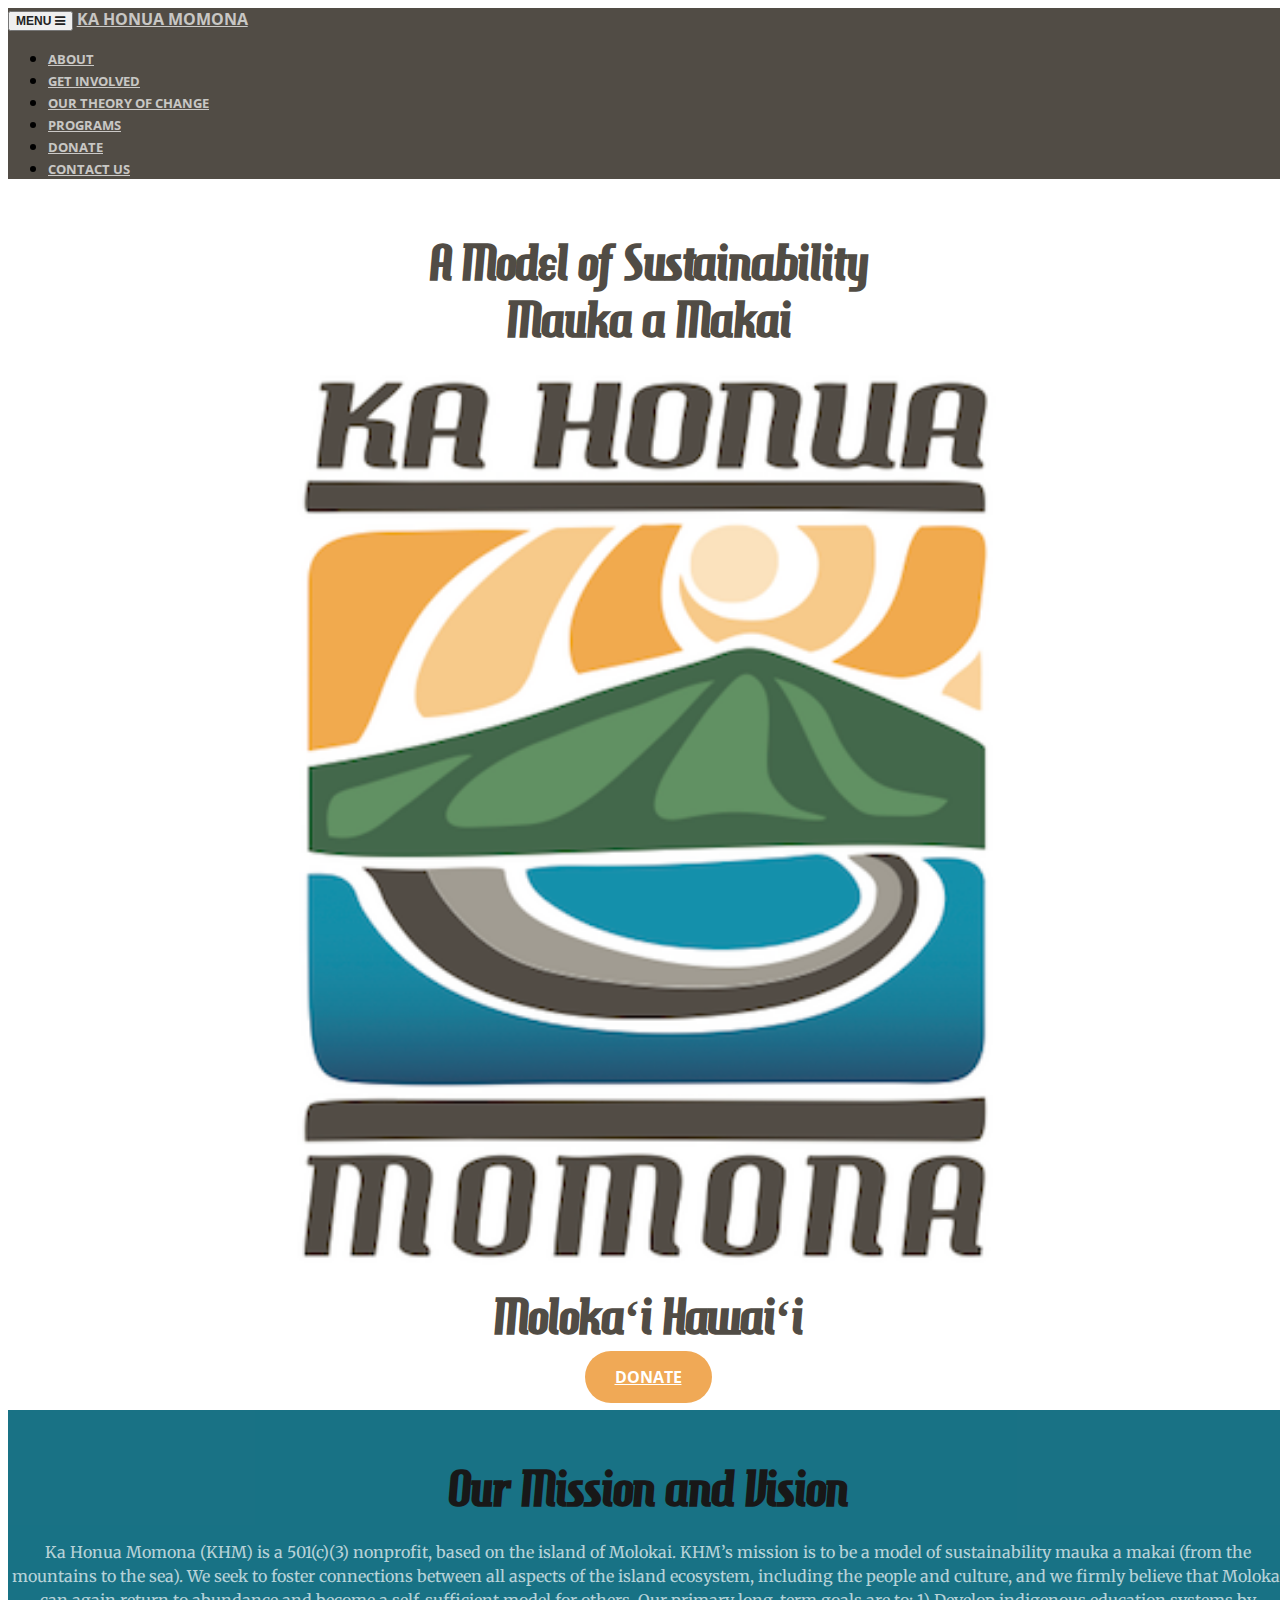
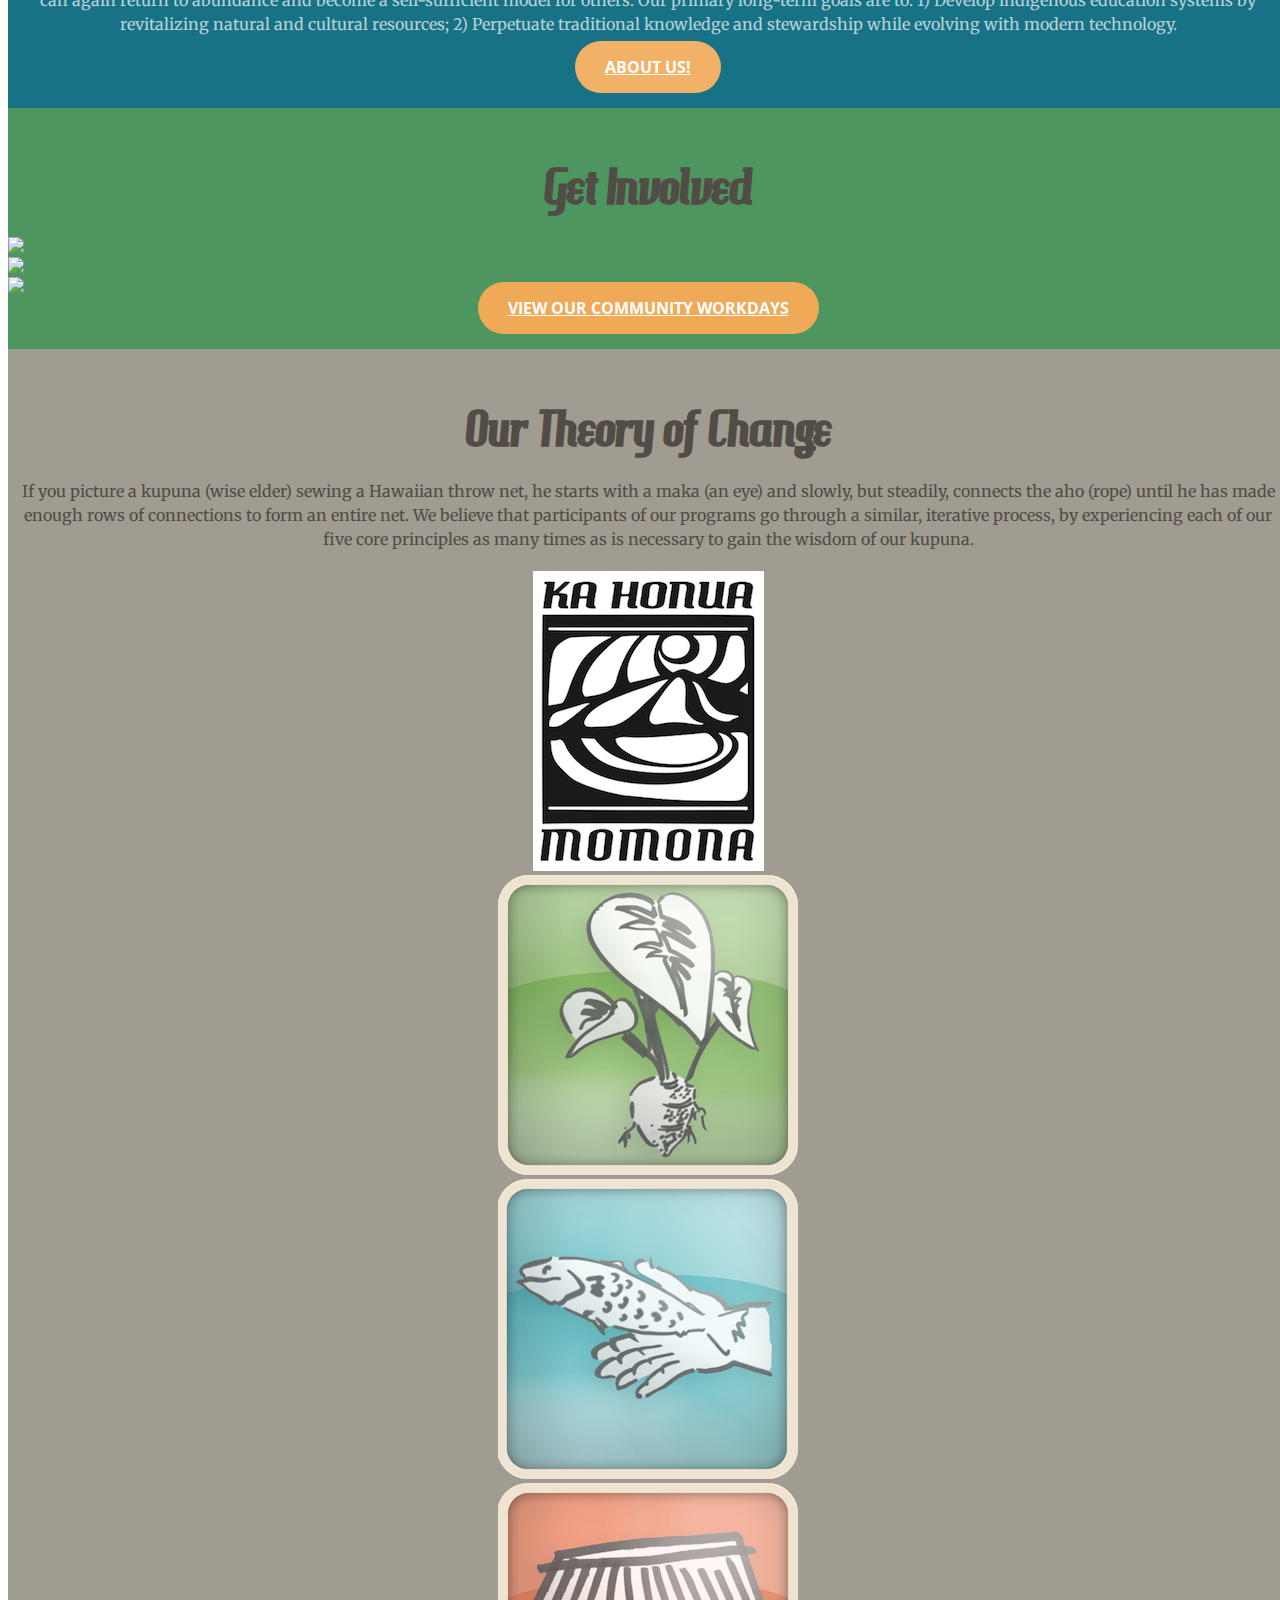
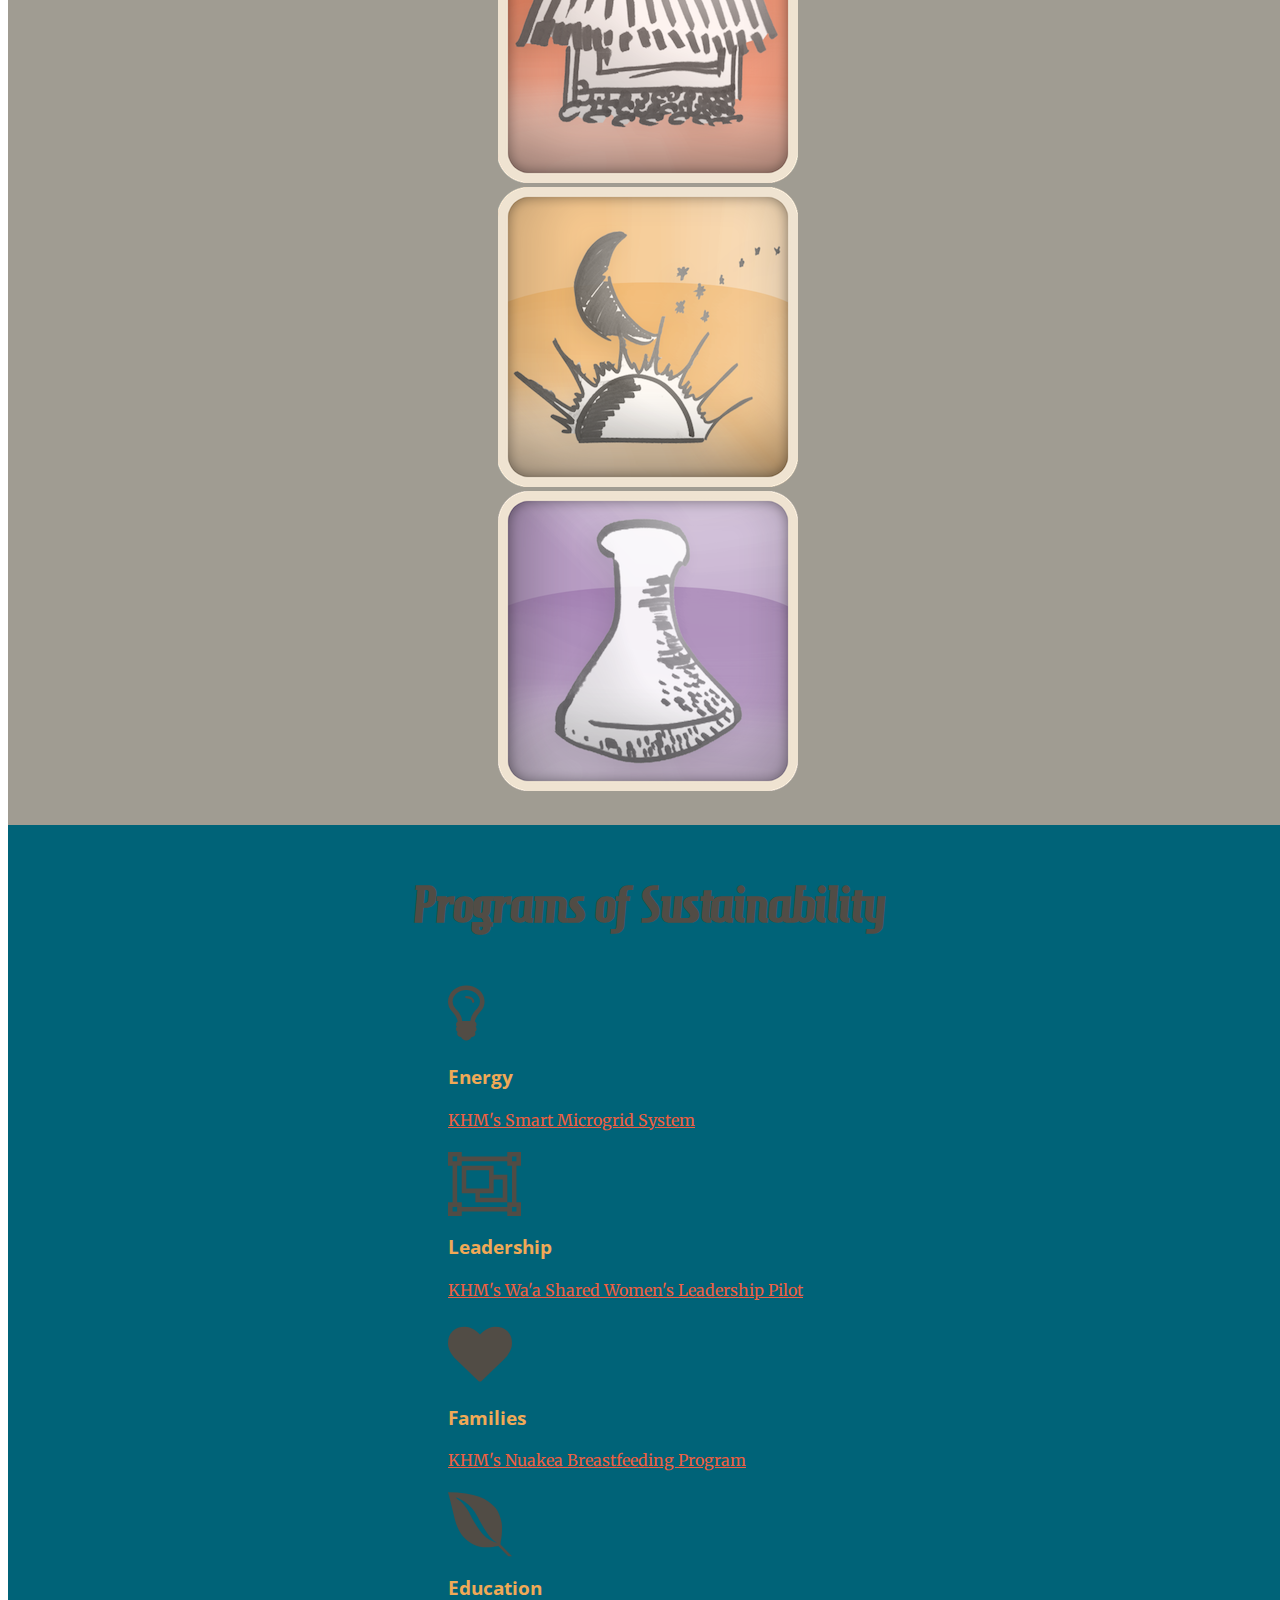
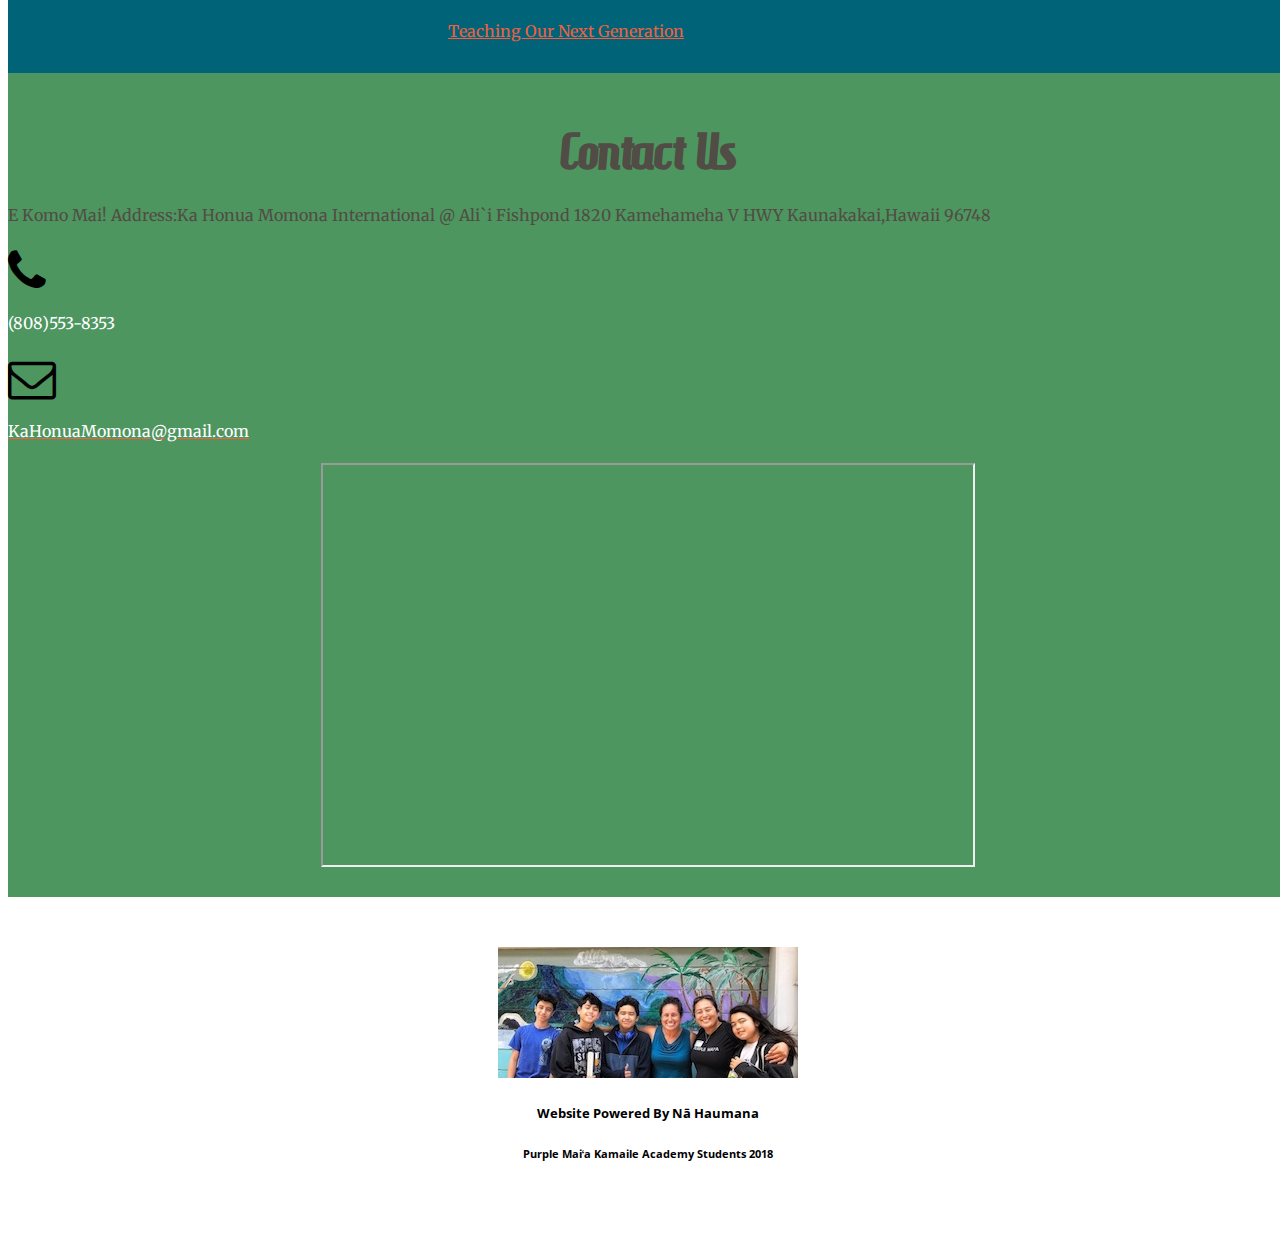
==== commit a8c4bdd7: "Added "Website" Before Powered by" ====
--- a/index.html
+++ b/index.html
@@ -223,7 +223,7 @@
                     </a>
                 </div>
                 <div class="col-lg-4 col-sm-6">
-                    <a href="assests/KHMAssetsFramework.png" class="portfolio-box">
+                    <a href="assests/TOC/Mahuaola.png" class="portfolio-box">
                         <center><img src="assests/kaloIcon300x300.png" class="img-responsive" class="img-responsive" alt=""></center>
                         <div class="portfolio-box-caption">
                             <div class="portfolio-box-caption-content">
@@ -238,7 +238,7 @@
                     </a>
                 </div>
                 <div class="col-lg-4 col-sm-6">
-                    <a href="assests/KHMAssetsFramework.png" class="portfolio-box">
+                    <a href="assests/TOC/Kahu.png" class="portfolio-box">
                         <center><img src="assests/mulletIcon300x300.png" class="img-responsive" alt=""></center>
                         <div class="portfolio-box-caption">
                             <div class="portfolio-box-caption-content">
@@ -253,7 +253,7 @@
                     </a>
                 </div>
                 <div class="col-lg-4 col-sm-6">
-                    <a href="assests/KHMAssetsFramework.png" class="portfolio-box">
+                    <a href="assests/TOC/Kukai.png" class="portfolio-box">
                         <center><img src="assests/haleIcon300x300.png" class="img-responsive" alt=""></center>
                         <div class="portfolio-box-caption">
                             <div class="portfolio-box-caption-content">
@@ -268,7 +268,7 @@
                     </a>
                 </div>
                 <div class="col-lg-4 col-sm-6">
-                   <a href="assests/KHMAssetsFramework.png" class="portfolio-box">
+                   <a href="assests/TOC/Kaimiike.png" class="portfolio-box">
                         <center><img src="assests/sunAndMoonicon300x300.png" class="img-responsive" alt=""></center>
                         <div class="portfolio-box-caption">
                             <div class="portfolio-box-caption-content">
@@ -283,7 +283,7 @@
                     </a>
                 </div>
                 <div class="col-lg-4 col-sm-6">
-                    <a href="assests/KHMAssetsFramework.png" class="portfolio-box">
+                    <a href="assests/TOC/Hoewe.png" class="portfolio-box">
                         <center><img src="assests/poiPoundericon300x300.png" class="img-responsive" alt=""></center>
                         <div class="portfolio-box-caption">
                             <div class="portfolio-box-caption-content">
@@ -342,7 +342,7 @@
                     <div class="service-box">
                         <i class="fa fa-4x fa-envira text-primary-icon sr-icons"></i>
                         <h3 class=service-h3>Education</h3>
-                        <p class="text-faded"><a href="assests/CWD-Program.jpg" class="portfolio-box">Teaching Our Next Generation</a></p>
+                        <p class="text-faded"><a href="assests/Ed-Image.jpeg" class="portfolio-box">Teaching Our Next Generation</a></p>
                     </div>
                 </div>
             </div>
@@ -383,7 +383,7 @@
     
     <aside>
     <center><img src="assests/Students.JPG">
-        <h5>Powered By Nā Haumana</h5>
+        <h5>Website Powered By Nā Haumana</h5>
         <h6>Purple Maiʻa Kamaile Academy Students 2018</h6></center>
     
     </aside>
--- a/style.css
+++ b/style.css
@@ -63,6 +63,31 @@
  background-image: url('assests/Slideshow/SS-1.jpg');
      background-repeat: no-repeat;
     opacity: 0.9;
+}
+
+.bg-cwd{
+    background-color: #006378;
+    position: relative;
+  width: 100%;
+  min-height: auto;
+ 
+    
+     background: 
+    /* top, transparent red, faked with gradient */ 
+    linear-gradient(
+      rgba(0, 0, 200, 0.45), 
+      rgba(0, 0, 50, 0.45)
+    ),
+    /* bottom, image */
+    url('assests/CWD-Program.jpg');
+  background-repeat: no-repeat;
+     -webkit-background-size: cover;
+  -moz-background-size: cover;
+  background-size:cover;
+  -o-background-size: cover;
+  background-position: center;
+    
+    
 }
 
 .bg-programs{
@@ -477,3 +502,16 @@
 url('HamburgerHeaven.eot');
 }
 h1, h2 { font-family: 'HamburgerHeaven', Times, serif; }
+
+
+/*tinted image for signUp.html*/
+.tinted-image {
+  background: 
+    /* top, transparent red, faked with gradient */ 
+    linear-gradient(
+      rgba(255, 0, 0, 0.45), 
+      rgba(255, 0, 0, 0.45)
+    ),
+    /* bottom, image */
+    url(image.jpg);
+}
